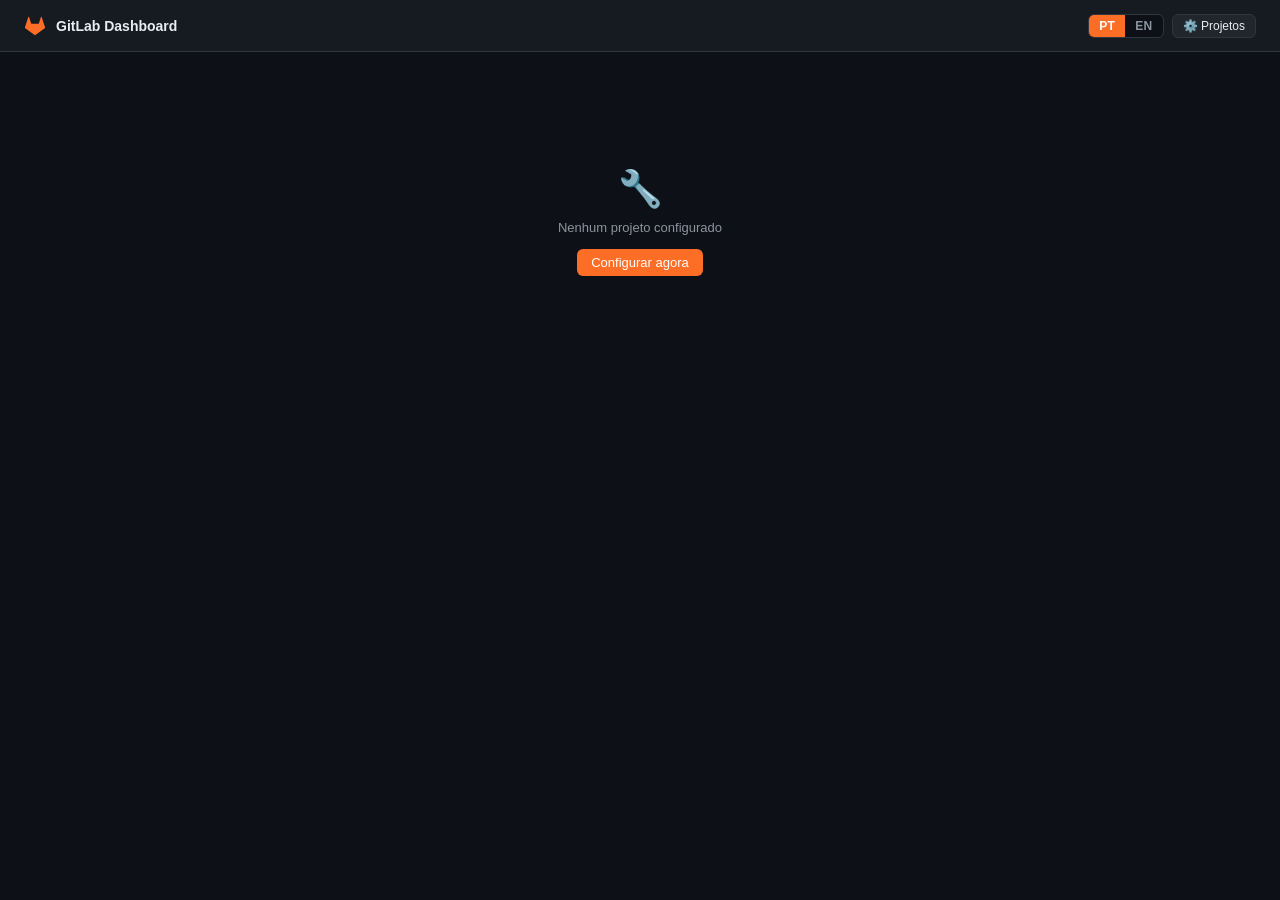
==== index.html @ 8eb3cd1d "alter file name" ====
<!DOCTYPE html>
<html lang="pt">
<head>
<meta charset="UTF-8">
<meta name="viewport" content="width=device-width, initial-scale=1.0">
<title>GitLab Dashboard</title>
<style>
* { box-sizing: border-box; margin: 0; padding: 0; }

body {
  font-family: -apple-system, BlinkMacSystemFont, 'Segoe UI', sans-serif;
  background: #0d1117;
  color: #e6edf3;
  min-height: 100vh;
}

/* ── Header ── */
header {
  background: #161b22;
  border-bottom: 1px solid #30363d;
  padding: 0 24px;
  height: 52px;
  display: flex;
  align-items: center;
  gap: 10px;
  position: sticky;
  top: 0;
  z-index: 40;
}
.header-logo { color: #fc6d26; flex-shrink: 0; }
.breadcrumb { display: flex; align-items: center; gap: 6px; font-size: 14px; }
.breadcrumb-home { color: #e6edf3; font-weight: 600; cursor: pointer; }
.breadcrumb-home:hover { color: #fc6d26; }
.breadcrumb-sep { color: #484f58; }
.breadcrumb-project { color: #8b949e; font-weight: 500; }
.header-actions { margin-left: auto; display: flex; gap: 8px; align-items: center; }

/* Language switcher */
.lang-switcher {
  display: flex;
  background: #0d1117;
  border: 1px solid #30363d;
  border-radius: 6px;
  overflow: hidden;
}
.lang-btn {
  background: none; border: none; color: #8b949e;
  font-size: 12px; font-weight: 600; padding: 4px 10px;
  cursor: pointer; letter-spacing: .03em;
}
.lang-btn:hover { color: #e6edf3; background: #21262d; }
.lang-btn.active { background: #fc6d26; color: #fff; }

/* ── Buttons ── */
.btn {
  padding: 6px 14px; border-radius: 6px; font-size: 13px;
  cursor: pointer; border: none; font-weight: 500;
  display: inline-flex; align-items: center; gap: 5px;
}
.btn-primary { background: #fc6d26; color: #fff; }
.btn-primary:hover { background: #e8621f; }
.btn-ghost { background: #21262d; border: 1px solid #30363d; color: #e6edf3; }
.btn-ghost:hover { background: #30363d; }
.btn-sm { padding: 4px 10px; font-size: 12px; }
.btn:disabled { opacity: .45; cursor: not-allowed; }

/* ── Modal ── */
.modal-overlay {
  display: none; position: fixed; inset: 0;
  background: rgba(0,0,0,.65); z-index: 100;
  align-items: flex-start; justify-content: center;
  padding-top: 60px; overflow-y: auto;
}
.modal-overlay.open { display: flex; }
.modal {
  background: #161b22; border: 1px solid #30363d;
  border-radius: 10px; padding: 24px;
  width: 580px; max-width: 96vw; margin-bottom: 40px;
}
.modal-header { display: flex; align-items: center; justify-content: space-between; margin-bottom: 20px; }
.modal-header h2 { font-size: 16px; }
.modal-close { background: none; border: none; color: #8b949e; cursor: pointer; font-size: 18px; padding: 2px 6px; }
.modal-close:hover { color: #e6edf3; }

.field { margin-bottom: 14px; }
label { display: block; font-size: 12px; color: #8b949e; margin-bottom: 4px; }
input[type=text], input[type=password], input[type=url] {
  width: 100%; background: #0d1117; border: 1px solid #30363d;
  color: #e6edf3; padding: 7px 10px; border-radius: 6px; font-size: 13px;
}
input:focus { outline: none; border-color: #fc6d26; }

.section-divider {
  font-size: 11px; text-transform: uppercase; letter-spacing: .06em;
  color: #8b949e; margin: 18px 0 10px;
  padding-bottom: 6px; border-bottom: 1px solid #30363d;
  display: flex; align-items: center; justify-content: space-between;
}

.config-project-list { display: flex; flex-direction: column; gap: 8px; }
.config-project-item {
  background: #0d1117; border: 1px solid #30363d; border-radius: 8px; padding: 12px;
}
.config-project-row { display: grid; grid-template-columns: 1fr 120px 1fr auto; gap: 8px; align-items: end; }
.config-project-remove {
  background: none; border: 1px solid #30363d; color: #8b949e;
  border-radius: 6px; cursor: pointer; padding: 6px 9px; font-size: 14px;
  height: 32px; align-self: end;
}
.config-project-remove:hover { border-color: #f85149; color: #f85149; }

.modal-footer { display: flex; justify-content: flex-end; gap: 8px; margin-top: 20px; padding-top: 16px; border-top: 1px solid #30363d; }

/* ── Screens ── */
.screen { display: none; }
.screen.active { display: block; }

.main { padding: 28px; max-width: 1100px; margin: 0 auto; }

/* ── Home ── */
.home-header { display: flex; align-items: center; justify-content: space-between; margin-bottom: 20px; }
.home-title { font-size: 20px; font-weight: 600; }
.home-subtitle { font-size: 13px; color: #8b949e; margin-top: 2px; }

.projects-list { display: flex; flex-direction: column; gap: 10px; }

.project-list-card {
  background: #161b22; border: 1px solid #30363d; border-radius: 10px;
  padding: 18px 22px; display: flex; align-items: center; gap: 16px;
  cursor: pointer; transition: border-color .15s, background .15s;
}
.project-list-card:hover { border-color: #fc6d26; background: #1c2128; }

.project-avatar {
  width: 40px; height: 40px; border-radius: 8px;
  background: linear-gradient(135deg, #fc6d26, #e8421f);
  display: flex; align-items: center; justify-content: center;
  font-size: 16px; font-weight: 700; color: #fff; flex-shrink: 0;
}
.project-list-info { flex: 1; min-width: 0; }
.project-list-name { font-size: 15px; font-weight: 600; }
.project-list-id { font-size: 11px; color: #8b949e; margin-top: 1px; }

.project-list-meta { display: flex; align-items: center; gap: 10px; flex-shrink: 0; }
.project-last-pipeline { display: flex; flex-direction: column; align-items: flex-end; gap: 3px; }
.pipeline-label { font-size: 11px; color: #8b949e; }
.chevron { color: #484f58; font-size: 18px; flex-shrink: 0; }

/* ── Badges ── */
.badge { font-size: 11px; padding: 2px 9px; border-radius: 20px; font-weight: 600; }
.badge-success  { background: #1f3a1f; color: #3fb950; }
.badge-failed   { background: #3a1f1f; color: #f85149; }
.badge-running  { background: #1f2d3a; color: #58a6ff; }
.badge-pending  { background: #2d2a1f; color: #d29922; }
.badge-canceled { background: #21262d; color: #8b949e; }
.badge-skipped  { background: #21262d; color: #8b949e; }

.project-header-status { font-size: 11px; padding: 3px 10px; border-radius: 20px; font-weight: 600; }
.status-ok      { background: #1f3a1f; color: #3fb950; }
.status-fail    { background: #3a1f1f; color: #f85149; }
.status-running { background: #1f2d3a; color: #58a6ff; }
.status-unknown { background: #21262d; color: #8b949e; }

/* ── Project screen ── */
.project-screen-header {
  background: #161b22; border-bottom: 1px solid #30363d;
  padding: 16px 28px; display: flex; align-items: center; gap: 14px;
}
.project-screen-avatar {
  width: 44px; height: 44px; border-radius: 8px;
  background: linear-gradient(135deg, #fc6d26, #e8421f);
  display: flex; align-items: center; justify-content: center;
  font-size: 18px; font-weight: 700; color: #fff; flex-shrink: 0;
}
.project-screen-name { font-size: 17px; font-weight: 600; }
.project-screen-id   { font-size: 12px; color: #8b949e; margin-top: 2px; }
.project-screen-actions { margin-left: auto; display: flex; gap: 8px; }

.tabs-bar {
  display: flex; border-bottom: 1px solid #30363d;
  padding: 0 28px; background: #161b22;
}
.tab {
  padding: 11px 16px; font-size: 13px; cursor: pointer;
  color: #8b949e; border-bottom: 2px solid transparent;
  margin-bottom: -1px; font-weight: 500;
}
.tab:hover { color: #e6edf3; }
.tab.active { color: #e6edf3; border-bottom-color: #fc6d26; }

.tab-pane { display: none; padding: 20px 28px; }
.tab-pane.active { display: block; }

/* ── Commits ── */
.commit-item {
  background: #161b22; border: 1px solid #30363d; border-radius: 8px;
  padding: 12px 16px; margin-bottom: 8px;
}
.commit-top { display: flex; align-items: center; gap: 10px; margin-bottom: 4px; }
.commit-sha { font-family: monospace; font-size: 11px; color: #58a6ff; background: #1f2d3a; padding: 2px 7px; border-radius: 4px; }
.commit-msg { font-size: 13px; font-weight: 500; margin-bottom: 3px; white-space: nowrap; overflow: hidden; text-overflow: ellipsis; }
.commit-meta { font-size: 11px; color: #8b949e; }

/* ── Pipelines ── */
.pipeline-item {
  background: #161b22; border: 1px solid #30363d; border-radius: 8px;
  padding: 13px 16px; margin-bottom: 8px; cursor: pointer; transition: border-color .15s;
}
.pipeline-item:hover { border-color: #fc6d26; }
.pipeline-row { display: flex; align-items: center; gap: 10px; }
.pipeline-id { font-size: 12px; color: #8b949e; font-family: monospace; min-width: 58px; }
.pipeline-ref { font-size: 11px; background: #1f2d3a; color: #58a6ff; padding: 2px 8px; border-radius: 20px; }
.pipeline-sha { font-size: 11px; font-family: monospace; color: #8b949e; }
.pipeline-times { margin-left: auto; display: flex; flex-direction: column; align-items: flex-end; gap: 2px; }
.pipeline-time-row { font-size: 11px; color: #8b949e; }
.pipeline-time-updated { color: #58a6ff; }

/* ── Pipeline detail panel ── */
.overlay-bg {
  display: none; position: fixed; inset: 0;
  background: rgba(0,0,0,.35); z-index: 49;
}
.overlay-bg.open { display: block; }

.detail-panel {
  display: none; position: fixed; top: 0; right: 0;
  width: 720px; max-width: 96vw; height: 100vh;
  background: #161b22; border-left: 1px solid #30363d;
  z-index: 50; flex-direction: column; overflow: hidden;
}
.detail-panel.open { display: flex; }

.detail-header {
  background: #21262d; padding: 14px 20px;
  border-bottom: 1px solid #30363d;
  display: flex; align-items: center; gap: 10px; flex-shrink: 0;
}
.detail-title { font-size: 14px; font-weight: 600; }
.detail-close { background: none; border: none; color: #8b949e; cursor: pointer; font-size: 18px; padding: 2px 6px; }
.detail-close:hover { color: #e6edf3; }
.detail-body { flex: 1; overflow-y: auto; padding: 20px; }

/* ── Jobs ── */
.pipeline-info-grid { display: grid; grid-template-columns: 1fr 1fr; gap: 10px; margin-bottom: 20px; }
.info-box { background: #0d1117; border: 1px solid #21262d; border-radius: 6px; padding: 10px 14px; }
.info-box .info-label { font-size: 11px; color: #8b949e; margin-bottom: 2px; }
.info-box .info-value { font-size: 13px; font-weight: 500; }

.stage-header {
  font-size: 11px; color: #8b949e; text-transform: uppercase;
  letter-spacing: .06em; padding: 6px 0;
  border-bottom: 1px solid #21262d; margin-bottom: 4px;
  display: flex; align-items: center; gap: 8px;
}
.stage-count { font-size: 10px; background: #21262d; padding: 1px 7px; border-radius: 20px; text-transform: none; letter-spacing: 0; }

.job-item { background: #0d1117; border: 1px solid #21262d; border-radius: 6px; overflow: hidden; margin-bottom: 5px; }
.job-item.job-retried { opacity: .72; }
.job-header { display: flex; align-items: center; gap: 8px; padding: 9px 12px; }
.job-header:hover { background: #0f1419; }

.job-info { display: flex; flex-direction: column; flex: 1; min-width: 0; }
.job-name  { font-size: 13px; font-weight: 500; white-space: nowrap; overflow: hidden; text-overflow: ellipsis; }
.job-id-tag { font-size: 11px; color: #8b949e; font-family: monospace; margin-top: 1px; }
.retried-tag { background: #2d2a1f; color: #d29922; padding: 1px 5px; border-radius: 3px; font-style: italic; font-family: sans-serif; }
.job-duration { font-size: 11px; color: #8b949e; min-width: 48px; text-align: right; }
.job-time     { font-size: 11px; color: #8b949e; min-width: 72px; text-align: right; }

.job-expand-btn, .job-retry-btn {
  background: none; border: 1px solid #30363d; color: #8b949e;
  font-size: 11px; padding: 3px 8px; border-radius: 4px; cursor: pointer; white-space: nowrap;
}
.job-expand-btn:hover { border-color: #58a6ff; color: #58a6ff; }
.job-retry-btn:hover  { border-color: #3fb950; color: #3fb950; }
.job-retry-btn:disabled { opacity: .4; cursor: not-allowed; }
.job-retry-btn.retrying { border-color: #fc6d26; color: #fc6d26; }

.job-log {
  display: none; background: #0a0e13; border-top: 1px solid #21262d;
  padding: 12px 14px; font-family: 'SFMono-Regular', Consolas, monospace;
  font-size: 11.5px; line-height: 1.65; color: #e6edf3;
  white-space: pre-wrap; word-break: break-all; max-height: 420px; overflow-y: auto;
}
.job-log.open { display: block; }
.log-loading  { color: #8b949e; font-style: italic; }

/* ANSI */
.ansi-red { color: #f85149; } .ansi-green { color: #3fb950; }
.ansi-yellow { color: #d29922; } .ansi-blue { color: #58a6ff; }
.ansi-magenta { color: #bc8cff; } .ansi-cyan { color: #39c5cf; }
.ansi-bold { font-weight: 700; } .ansi-dim { color: #8b949e; }

/* ── Utilities ── */
.empty-state { text-align: center; padding: 48px 20px; color: #8b949e; font-size: 13px; }
.empty-state .icon { font-size: 36px; margin-bottom: 10px; }

.load-more-btn {
  width: 100%; padding: 9px; margin-top: 8px;
  background: #21262d; border: 1px dashed #30363d;
  color: #8b949e; border-radius: 6px; cursor: pointer; font-size: 12px;
}
.load-more-btn:hover { border-color: #fc6d26; color: #fc6d26; }

.section-label { font-size: 11px; text-transform: uppercase; letter-spacing: .05em; color: #8b949e; margin-bottom: 10px; }

.spinner {
  display: inline-block; width: 14px; height: 14px;
  border: 2px solid #30363d; border-top-color: #fc6d26;
  border-radius: 50%; animation: spin .7s linear infinite;
  vertical-align: middle; margin-right: 5px;
}
@keyframes spin { to { transform: rotate(360deg); } }

::-webkit-scrollbar { width: 5px; height: 5px; }
::-webkit-scrollbar-track { background: transparent; }
::-webkit-scrollbar-thumb { background: #30363d; border-radius: 3px; }
</style>
</head>
<body>

<!-- ═══════════════ HEADER ═══════════════ -->
<header>
  <svg class="header-logo" width="22" height="22" viewBox="0 0 24 24" fill="currentColor">
    <path d="M22.65 14.39L12 22.13 1.35 14.39a.84.84 0 0 1-.3-.94l1.22-3.78 2.44-7.51A.42.42 0 0 1 4.82 2a.43.43 0 0 1 .58 0 .42.42 0 0 1 .11.18l2.44 7.49h8.1l2.44-7.51A.42.42 0 0 1 18.6 2a.43.43 0 0 1 .58 0 .42.42 0 0 1 .11.18l2.44 7.51L23 13.45a.84.84 0 0 1-.35.94z"/>
  </svg>
  <div class="breadcrumb">
    <span class="breadcrumb-home" onclick="goHome()" data-i18n="app_title">GitLab Dashboard</span>
    <span class="breadcrumb-sep" id="breadSep" style="display:none">/</span>
    <span class="breadcrumb-project" id="breadProject"></span>
  </div>
  <div class="header-actions">
    <div class="lang-switcher" id="langSwitcher"></div>
    <button class="btn btn-ghost btn-sm" onclick="openConfig()" data-i18n="btn_projects">⚙️ Projetos</button>
  </div>
</header>

<!-- ═══════════════ CONFIG MODAL ═══════════════ -->
<div class="modal-overlay" id="configModal">
  <div class="modal">
    <div class="modal-header">
      <h2 data-i18n="cfg_title">Configuração</h2>
      <button class="modal-close" onclick="closeConfig()">✕</button>
    </div>

    <div class="field">
      <label data-i18n="cfg_base_url">GitLab Base URL</label>
      <input type="url" id="cfgUrl" placeholder="https://gitlab.com">
    </div>

    <div class="section-divider">
      <span data-i18n="cfg_projects_section">Projetos</span>
      <button class="btn btn-primary btn-sm" onclick="addProjectRow()" data-i18n="cfg_add_project">+ Adicionar projeto</button>
    </div>

    <div class="config-project-list" id="cfgProjectList"></div>

    <div class="modal-footer">
      <button class="btn btn-ghost" onclick="closeConfig()" data-i18n="cfg_cancel">Cancelar</button>
      <button class="btn btn-primary" onclick="saveConfig()" data-i18n="cfg_save">Salvar</button>
    </div>
  </div>
</div>

<!-- ═══════════════ HOME SCREEN ═══════════════ -->
<div class="screen active" id="screenHome">
  <div class="main">
    <div id="homeEmpty" class="empty-state" style="margin-top:40px">
      <div class="icon">🔧</div>
      <div data-i18n="home_no_projects">Nenhum projeto configurado</div>
      <button class="btn btn-primary" style="margin-top:14px" onclick="openConfig()" data-i18n="home_configure_now">Configurar agora</button>
    </div>
    <div id="homeContent" style="display:none">
      <div class="home-header">
        <div>
          <div class="home-title" data-i18n="home_title">Projetos</div>
          <div class="home-subtitle" id="homeSubtitle"></div>
        </div>
        <button class="btn btn-ghost btn-sm" onclick="refreshHome()" data-i18n="home_refresh_all">↺ Atualizar todos</button>
      </div>
      <div class="projects-list" id="projectsList"></div>
    </div>
  </div>
</div>

<!-- ═══════════════ PROJECT SCREEN ═══════════════ -->
<div class="screen" id="screenProject">
  <div class="project-screen-header">
    <div class="project-screen-avatar" id="projAvatar"></div>
    <div>
      <div class="project-screen-name" id="projName"></div>
      <div class="project-screen-id" id="projMeta"></div>
    </div>
    <div class="project-screen-actions">
      <span class="project-header-status status-unknown" id="projStatusBadge">—</span>
      <button class="btn btn-ghost btn-sm" onclick="refreshProject()" data-i18n="btn_refresh">↺ Refresh</button>
      <button class="btn btn-ghost btn-sm" onclick="goHome()" data-i18n="btn_back">← Voltar</button>
    </div>
  </div>
  <div class="tabs-bar">
    <div class="tab active" onclick="switchProjTab('commits', this)" data-i18n="tab_commits">Commits</div>
    <div class="tab" onclick="switchProjTab('pipelines', this)" data-i18n="tab_pipelines">Pipelines</div>
  </div>
  <div class="tab-pane active" id="pane_commits"></div>
  <div class="tab-pane" id="pane_pipelines"></div>
</div>

<!-- ═══════════════ DETAIL PANEL ═══════════════ -->
<div class="overlay-bg" id="overlayBg" onclick="closeDetail()"></div>
<div class="detail-panel" id="detailPanel">
  <div class="detail-header">
    <span>🔀</span>
    <span class="detail-title" id="detailTitle">Pipeline</span>
    <span id="detailBadge"></span>
    <button class="btn btn-ghost btn-sm" id="detailRefreshBtn" onclick="refreshDetail()" style="margin-left:auto;margin-right:6px" data-i18n="detail_refresh">↺ Refresh</button>
    <button class="detail-close" onclick="closeDetail()">✕</button>
  </div>
  <div class="detail-body" id="detailBody"></div>
</div>

<!-- ═══════════════ SCRIPT ═══════════════ -->
<script>
// ── i18n ─────────────────────────────────────────────────────────────────────
let i18nStrings  = {};
let availableLangs = [];
let currentLang  = localStorage.getItem('gl_lang') || 'pt';

// Fallback strings (embedded, work with file://)
const FALLBACK = {
  pt: {
    app_title:'GitLab Dashboard', btn_projects:'⚙️ Projetos',
    cfg_title:'Configuração', cfg_base_url:'GitLab Base URL',
    cfg_projects_section:'Projetos', cfg_add_project:'+ Adicionar projeto',
    cfg_project_name:'Nome do projeto', cfg_project_id:'Project ID',
    cfg_project_token:'Private Token', cfg_cancel:'Cancelar', cfg_save:'Salvar',
    cfg_remove_title:'Remover',
    home_no_projects:'Nenhum projeto configurado', home_configure_now:'Configurar agora',
    home_title:'Projetos', home_subtitle:'projeto(s)', home_refresh_all:'↺ Atualizar todos',
    home_last_pipeline:'Último pipeline',
    tab_commits:'Commits', tab_pipelines:'Pipelines',
    btn_refresh:'↺ Refresh', btn_back:'← Voltar', proj_id_label:'ID',
    pipeline_ref:'Branch / Ref', pipeline_duration:'Duração total',
    pipeline_started:'Iniciado', pipeline_finished:'Finalizado',
    pipeline_jobs_count:'job(s) · por stage', pipeline_stage_jobs:'job(s)',
    time_created:'🕐 Criado', time_updated:'🔄 Atualizado',
    job_log_btn:'📄 Log', job_run_again:'▶ Run again', job_running:'⏳ Running...',
    job_starting:'⏳ Iniciando...', job_no_retry:'Status não permite retry',
    job_retry_title:'Executar novamente',
    log_placeholder:'Clique em "Log" para carregar...', log_loading:'Carregando log...',
    log_reloading:'Recarregando log final...', log_restarted:'Job reiniciado, aguardando log...',
    loading:'Carregando...', updating:'⏳ Atualizando...',
    no_commits:'Nenhum commit encontrado', no_pipelines:'Nenhum pipeline encontrado',
    btn_update:'↺ Atualizar', btn_retry_load:'↺ Tentar novamente',
    error_prefix:'Erro', error_retry_job:'Erro ao reiniciar job',
    detail_loading:'Carregando detalhes...', detail_refresh:'↺ Refresh',
  },
  en: {
    app_title:'GitLab Dashboard', btn_projects:'⚙️ Projects',
    cfg_title:'Settings', cfg_base_url:'GitLab Base URL',
    cfg_projects_section:'Projects', cfg_add_project:'+ Add project',
    cfg_project_name:'Project name', cfg_project_id:'Project ID',
    cfg_project_token:'Private Token', cfg_cancel:'Cancel', cfg_save:'Save',
    cfg_remove_title:'Remove',
    home_no_projects:'No projects configured', home_configure_now:'Configure now',
    home_title:'Projects', home_subtitle:'project(s)', home_refresh_all:'↺ Refresh all',
    home_last_pipeline:'Last pipeline',
    tab_commits:'Commits', tab_pipelines:'Pipelines',
    btn_refresh:'↺ Refresh', btn_back:'← Back', proj_id_label:'ID',
    pipeline_ref:'Branch / Ref', pipeline_duration:'Total duration',
    pipeline_started:'Started', pipeline_finished:'Finished',
    pipeline_jobs_count:'job(s) · by stage', pipeline_stage_jobs:'job(s)',
    time_created:'🕐 Created', time_updated:'🔄 Updated',
    job_log_btn:'📄 Log', job_run_again:'▶ Run again', job_running:'⏳ Running...',
    job_starting:'⏳ Starting...', job_no_retry:'Status does not allow retry',
    job_retry_title:'Run again',
    log_placeholder:'Click "Log" to load...', log_loading:'Loading log...',
    log_reloading:'Reloading final log...', log_restarted:'Job restarted, waiting for log...',
    loading:'Loading...', updating:'⏳ Updating...',
    no_commits:'No commits found', no_pipelines:'No pipelines found',
    btn_update:'↺ Refresh', btn_retry_load:'↺ Try again',
    error_prefix:'Error', error_retry_job:'Failed to restart job',
    detail_loading:'Loading details...', detail_refresh:'↺ Refresh',
  }
};

function t(key) {
  return i18nStrings[key] ?? FALLBACK[currentLang]?.[key] ?? key;
}

async function loadLanguage(code) {
  try {
    const res = await fetch(`i18n/${code}.json`);
    if (!res.ok) throw new Error('not found');
    i18nStrings = await res.json();
  } catch {
    // Fallback to embedded strings (works with file://)
    i18nStrings = FALLBACK[code] || FALLBACK['pt'];
  }
  currentLang = code;
  localStorage.setItem('gl_lang', code);
  document.documentElement.lang = code;
}

async function loadAvailableLangs() {
  try {
    const res = await fetch('i18n/languages.json');
    if (!res.ok) throw new Error();
    availableLangs = await res.json();
  } catch {
    availableLangs = [
      { code: 'pt', label: 'PT', name: 'Português' },
      { code: 'en', label: 'EN', name: 'English' },
    ];
  }
}

function renderLangSwitcher() {
  const el = document.getElementById('langSwitcher');
  el.innerHTML = availableLangs.map(l => `
    <button class="lang-btn ${l.code === currentLang ? 'active' : ''}"
      onclick="switchLang('${l.code}')" title="${escHtml(l.name)}">${escHtml(l.label)}</button>
  `).join('');
}

async function switchLang(code) {
  await loadLanguage(code);
  applyTranslations();
  renderLangSwitcher();
  // Re-render current screen content
  if (document.getElementById('screenHome').classList.contains('active')) {
    initHome();
  } else if (currentProjIdx !== null) {
    openProject(currentProjIdx);
  }
}

// Apply translations to static [data-i18n] elements
function applyTranslations() {
  document.querySelectorAll('[data-i18n]').forEach(el => {
    const key = el.getAttribute('data-i18n');
    el.textContent = t(key);
  });
  // Also update placeholders for inputs
  document.querySelectorAll('[data-i18n-ph]').forEach(el => {
    el.placeholder = t(el.getAttribute('data-i18n-ph'));
  });
}

// ── State ─────────────────────────────────────────────────────────────────────
let config        = { url: 'https://gitlab.com', projects: [] };
let currentProjIdx = null;
let currentDetail  = null;
let jobPollers     = {};

// ── Config ────────────────────────────────────────────────────────────────────
function loadConfig() {
  try { const s = localStorage.getItem('gl_cfg_v2'); if (s) config = JSON.parse(s); } catch {}
}

function openConfig() {
  loadConfig();
  document.getElementById('cfgUrl').value = config.url || 'https://gitlab.com';
  const list = document.getElementById('cfgProjectList');
  list.innerHTML = '';
  (config.projects || []).forEach(p => addProjectRow(p));
  // Apply translations to modal labels
  applyTranslations();
  document.getElementById('configModal').classList.add('open');
}

function closeConfig() {
  document.getElementById('configModal').classList.remove('open');
}

let rowIdx = 0;
function addProjectRow(p = {}) {
  const id = rowIdx++;
  const row = document.createElement('div');
  row.className = 'config-project-item';
  row.id = `cfgRow_${id}`;
  row.innerHTML = `
    <div class="config-project-row">
      <div>
        <label>${t('cfg_project_name')}</label>
        <input type="text" placeholder="my-project" value="${escHtml(p.name || '')}">
      </div>
      <div>
        <label>${t('cfg_project_id')}</label>
        <input type="text" placeholder="123456" value="${escHtml(p.id || '')}">
      </div>
      <div>
        <label>${t('cfg_project_token')}</label>
        <input type="password" placeholder="glpat-xxxx" value="${escHtml(p.token || '')}">
      </div>
      <button class="config-project-remove" onclick="removeProjectRow('cfgRow_${id}')" title="${t('cfg_remove_title')}">✕</button>
    </div>
  `;
  document.getElementById('cfgProjectList').appendChild(row);
}

function removeProjectRow(id) {
  const el = document.getElementById(id); if (el) el.remove();
}

function saveConfig() {
  const url  = document.getElementById('cfgUrl').value.replace(/\/$/, '').trim();
  const rows = document.querySelectorAll('.config-project-item');
  const projects = [];
  rows.forEach(row => {
    const inputs = row.querySelectorAll('input');
    const name = inputs[0].value.trim(), pid = inputs[1].value.trim(), token = inputs[2].value.trim();
    if (name && pid && token) projects.push({ name, id: pid, token });
  });
  config = { url, projects };
  localStorage.setItem('gl_cfg_v2', JSON.stringify(config));
  closeConfig();
  initHome();
}

// ── Navigation ────────────────────────────────────────────────────────────────
function showScreen(id) {
  document.querySelectorAll('.screen').forEach(s => s.classList.remove('active'));
  document.getElementById(id).classList.add('active');
}

function goHome() {
  stopAllPollers(); currentProjIdx = null; currentDetail = null;
  document.getElementById('breadSep').style.display   = 'none';
  document.getElementById('breadProject').textContent = '';
  showScreen('screenHome');
  closeDetail();
}

function openProject(idx) {
  currentProjIdx = idx;
  const proj = config.projects[idx];
  document.getElementById('breadSep').style.display   = '';
  document.getElementById('breadProject').textContent = proj.name;
  document.getElementById('projAvatar').textContent   = proj.name[0].toUpperCase();
  document.getElementById('projName').textContent     = proj.name;
  document.getElementById('projMeta').textContent     = `${t('proj_id_label')}: ${proj.id} · ${config.url}`;
  document.getElementById('projStatusBadge').className   = 'project-header-status status-unknown';
  document.getElementById('projStatusBadge').textContent = '—';

  // Reset tabs
  document.querySelectorAll('#screenProject .tab').forEach((tab, i) => {
    tab.classList.toggle('active', i === 0);
  });
  document.querySelectorAll('#screenProject .tab-pane').forEach((pane, i) => {
    pane.classList.toggle('active', i === 0);
  });
  document.getElementById('pane_commits').innerHTML   = `<div class="empty-state"><span class="spinner"></span> ${t('loading')}</div>`;
  document.getElementById('pane_pipelines').innerHTML = `<div class="empty-state"><span class="spinner"></span> ${t('loading')}</div>`;

  showScreen('screenProject');
  loadProjectCommits(idx);
  loadProjectPipelines(idx);
}

function switchProjTab(name, el) {
  document.querySelectorAll('#screenProject .tab-pane').forEach(p => p.classList.remove('active'));
  document.getElementById(`pane_${name}`).classList.add('active');
  document.querySelectorAll('#screenProject .tab').forEach(t => t.classList.remove('active'));
  if (el) el.classList.add('active');
}

function refreshProject() {
  if (currentProjIdx === null) return;
  loadProjectCommits(currentProjIdx);
  loadProjectPipelines(currentProjIdx);
}

// ── Home ──────────────────────────────────────────────────────────────────────
function initHome() {
  loadConfig();
  if (!config.projects || !config.projects.length) {
    document.getElementById('homeEmpty').style.display   = 'block';
    document.getElementById('homeContent').style.display = 'none';
    applyTranslations();
    return;
  }
  document.getElementById('homeEmpty').style.display   = 'none';
  document.getElementById('homeContent').style.display = 'block';
  document.getElementById('homeSubtitle').textContent  = `${config.projects.length} ${t('home_subtitle')} · ${config.url}`;

  document.getElementById('projectsList').innerHTML = config.projects.map((p, i) => `
    <div class="project-list-card" onclick="openProject(${i})">
      <div class="project-avatar">${p.name[0].toUpperCase()}</div>
      <div class="project-list-info">
        <div class="project-list-name">${escHtml(p.name)}</div>
        <div class="project-list-id">${t('proj_id_label')}: ${escHtml(p.id)}</div>
      </div>
      <div class="project-list-meta">
        <div class="project-last-pipeline">
          <span class="pipeline-label">${t('home_last_pipeline')}</span>
          <span id="homeStatus_${i}" class="badge badge-canceled">...</span>
        </div>
        <div id="homeTime_${i}" style="font-size:11px;color:#8b949e;text-align:right"></div>
      </div>
      <div class="chevron">›</div>
    </div>
  `).join('');

  applyTranslations();
  config.projects.forEach((_, i) => loadHomePipelineStatus(i));
}

async function loadHomePipelineStatus(idx) {
  try {
    const pipelines = await glFetch(idx, '/pipelines', { per_page: 1 });
    if (!pipelines.length) return;
    const p  = pipelines[0];
    const el = document.getElementById(`homeStatus_${idx}`);
    const te = document.getElementById(`homeTime_${idx}`);
    if (el) { el.className = badgeCls(p.status); el.textContent = p.status; }
    if (te) {
      const createdStr = relTime(p.created_at);
      const updatedStr = p.updated_at ? relTime(p.updated_at) : null;
      const showUpdated = updatedStr && updatedStr !== createdStr;
      te.innerHTML = `<span>${t('time_created')}: ${createdStr}</span>`
        + (showUpdated ? `<br><span style="color:#58a6ff">${t('time_updated')}: ${updatedStr}</span>` : '');
    }
  } catch {}
}

function refreshHome() {
  config.projects.forEach((_, i) => loadHomePipelineStatus(i));
}

// ── GitLab API ────────────────────────────────────────────────────────────────
async function glFetch(projIdx, path, params = {}) {
  const proj = config.projects[projIdx];
  const base = config.url || 'https://gitlab.com';
  const qs   = new URLSearchParams({ per_page: 10, ...params }).toString();
  const res  = await fetch(`${base}/api/v4/projects/${proj.id}${path}?${qs}`, {
    headers: { 'PRIVATE-TOKEN': proj.token }
  });
  if (!res.ok) throw new Error(`HTTP ${res.status} – ${res.statusText}`);
  return res.json();
}

async function glPost(projIdx, path) {
  const proj = config.projects[projIdx];
  const base = config.url || 'https://gitlab.com';
  const res  = await fetch(`${base}/api/v4/projects/${proj.id}${path}`, {
    method: 'POST', headers: { 'PRIVATE-TOKEN': proj.token }
  });
  if (!res.ok) throw new Error(`HTTP ${res.status} – ${res.statusText}`);
  return res.json();
}

async function glFetchRaw(projIdx, path) {
  const proj = config.projects[projIdx];
  const base = config.url || 'https://gitlab.com';
  const res  = await fetch(`${base}/api/v4/projects/${proj.id}${path}`, {
    headers: { 'PRIVATE-TOKEN': proj.token }
  });
  if (!res.ok) throw new Error(`HTTP ${res.status}`);
  return res.text();
}

// ── Commits ───────────────────────────────────────────────────────────────────
async function loadProjectCommits(idx, btn) {
  const el = document.getElementById('pane_commits');
  if (btn) { btn.disabled = true; btn.textContent = t('updating'); }
  else     { el.innerHTML = `<div class="empty-state"><span class="spinner"></span> ${t('loading')}</div>`; }

  try {
    const commits = await glFetch(idx, '/repository/commits', { per_page: 10 });
    if (!commits.length) { el.innerHTML = `<div class="empty-state">${t('no_commits')}</div>`; return; }

    el.innerHTML = commits.map(c => `
      <div class="commit-item">
        <div class="commit-top"><span class="commit-sha">${c.short_id}</span></div>
        <div class="commit-msg" title="${escHtml(c.title)}">${escHtml(c.title)}</div>
        <div class="commit-meta">${escHtml(c.author_name)} · ${relTime(c.created_at)}</div>
      </div>
    `).join('') + `<button class="load-more-btn" onclick="loadProjectCommits(${idx}, this)">${t('btn_update')}</button>`;

  } catch(e) {
    el.innerHTML = `<div class="empty-state" style="color:#f85149">${t('error_prefix')}: ${escHtml(e.message)}</div>
      <button class="load-more-btn" onclick="loadProjectCommits(${idx}, this)">${t('btn_retry_load')}</button>`;
  } finally {
    if (btn) { btn.disabled = false; btn.textContent = t('btn_update'); }
  }
}

// ── Pipelines ─────────────────────────────────────────────────────────────────
async function loadProjectPipelines(idx, btn) {
  const el       = document.getElementById('pane_pipelines');
  const statusEl = document.getElementById('projStatusBadge');

  if (btn) { btn.disabled = true; btn.textContent = t('updating'); }

  try {
    const pipelines = await glFetch(idx, '/pipelines', { per_page: 10 });
    if (!pipelines.length) { el.innerHTML = `<div class="empty-state">${t('no_pipelines')}</div>`; return; }

    const latest = pipelines[0];
    const sMap = { success:'status-ok', failed:'status-fail', running:'status-running' };
    if (statusEl) {
      statusEl.className   = `project-header-status ${sMap[latest.status] || 'status-unknown'}`;
      statusEl.textContent = latest.status;
    }
    const hEl = document.getElementById(`homeStatus_${idx}`);
    if (hEl) { hEl.className = badgeCls(latest.status); hEl.textContent = latest.status; }

    el.innerHTML = pipelines.map(p => {
      const createdStr  = relTime(p.created_at);
      const updatedStr  = p.updated_at ? relTime(p.updated_at) : null;
      const showUpdated = updatedStr && updatedStr !== createdStr;
      return `
      <div class="pipeline-item" onclick="openPipelineDetail(${idx}, ${p.id})">
        <div class="pipeline-row">
          <span class="pipeline-id">#${p.id}</span>
          <span class="${badgeCls(p.status)}">${p.status}</span>
          <span class="pipeline-ref">${escHtml(p.ref)}</span>
          <span class="pipeline-sha">${escHtml(p.sha ? p.sha.slice(0,8) : '')}</span>
          <div class="pipeline-times">
            <span class="pipeline-time-row">${t('time_created')}: ${createdStr}</span>
            ${showUpdated ? `<span class="pipeline-time-row pipeline-time-updated">${t('time_updated')}: ${updatedStr}</span>` : ''}
          </div>
        </div>
      </div>`;
    }).join('') + `<button class="load-more-btn" onclick="loadProjectPipelines(${idx}, this)">${t('btn_update')}</button>`;

  } catch(e) {
    if (!btn) el.innerHTML = `<div class="empty-state" style="color:#f85149">${t('error_prefix')}: ${escHtml(e.message)}</div>
      <button class="load-more-btn" onclick="loadProjectPipelines(${idx}, this)">${t('btn_retry_load')}</button>`;
  } finally {
    if (btn) { btn.disabled = false; btn.textContent = t('btn_update'); }
  }
}

// ── Pipeline detail ───────────────────────────────────────────────────────────
function refreshDetail() {
  if (!currentDetail) return;
  const btn = document.getElementById('detailRefreshBtn');
  btn.disabled = true; btn.textContent = '⏳ ...';
  openPipelineDetail(currentDetail.projIdx, currentDetail.pipelineId)
    .finally(() => { btn.disabled = false; btn.textContent = t('detail_refresh'); });
}

async function openPipelineDetail(projIdx, pipelineId) {
  currentDetail = { projIdx, pipelineId };
  stopAllPollers();

  document.getElementById('detailTitle').textContent = `Pipeline #${pipelineId}`;
  document.getElementById('detailBadge').innerHTML   = '';
  document.getElementById('detailBody').innerHTML    = `<div class="empty-state"><span class="spinner"></span> ${t('detail_loading')}</div>`;
  document.getElementById('detailPanel').classList.add('open');
  document.getElementById('overlayBg').classList.add('open');

  try {
    const [pipeline, jobs] = await Promise.all([
      glFetch(projIdx, `/pipelines/${pipelineId}`),
      glFetch(projIdx, `/pipelines/${pipelineId}/jobs`, { per_page: 100, include_retried: true }),
    ]);

    document.getElementById('detailBadge').innerHTML =
      `<span class="${badgeCls(pipeline.status)}">${pipeline.status}</span>`;

    const stageOrder = [];
    jobs.forEach(j => { if (!stageOrder.includes(j.stage)) stageOrder.push(j.stage); });

    let html = `
      <div class="pipeline-info-grid">
        <div class="info-box"><div class="info-label">${t('pipeline_ref')}</div><div class="info-value">${escHtml(pipeline.ref)}</div></div>
        <div class="info-box"><div class="info-label">${t('pipeline_duration')}</div><div class="info-value">${pipeline.duration ? formatDuration(pipeline.duration) : '—'}</div></div>
        <div class="info-box"><div class="info-label">${t('pipeline_started')}</div><div class="info-value">${fmtDate(pipeline.created_at)}</div></div>
        <div class="info-box"><div class="info-label">${t('pipeline_finished')}</div><div class="info-value">${pipeline.finished_at ? fmtDate(pipeline.finished_at) : '—'}</div></div>
      </div>
      <div class="section-label">${jobs.length} ${t('pipeline_jobs_count')}</div>
    `;

    stageOrder.forEach(stage => {
      const sJobs = jobs.filter(j => j.stage === stage);
      html += `<div style="margin-bottom:16px">
        <div class="stage-header">${escHtml(stage)}<span class="stage-count">${sJobs.length} ${t('pipeline_stage_jobs')}</span></div>`;

      sJobs.forEach(job => {
        const canRetry  = ['failed','canceled','success','skipped'].includes(job.status);
        const isRetried = job.retried === true;
        html += `
          <div class="job-item${isRetried ? ' job-retried' : ''}" id="job_${job.id}">
            <div class="job-header">
              <span class="${badgeCls(job.status)}" id="badge_${job.id}">${job.status}</span>
              <div class="job-info">
                <span class="job-name">${escHtml(job.name)}</span>
                <span class="job-id-tag">#${job.id}${isRetried ? ` <span class="retried-tag">retried</span>` : ''}</span>
              </div>
              <span class="job-duration">${job.duration ? formatDuration(job.duration) : '—'}</span>
              <span class="job-time">${relTime(job.created_at)}</span>
              <button class="job-expand-btn" onclick="toggleLog(${projIdx}, ${job.id})">${t('job_log_btn')}</button>
              <button class="job-retry-btn" id="retry_${job.id}"
                onclick="retryJob(event, ${projIdx}, ${job.id})"
                ${canRetry ? '' : 'disabled'}
                title="${canRetry ? t('job_retry_title') : t('job_no_retry')}"
              >${t('job_run_again')}</button>
            </div>
            <pre class="job-log" id="log_${job.id}"><span class="log-loading">${t('log_placeholder')}</span></pre>
          </div>`;
      });
      html += `</div>`;
    });

    document.getElementById('detailBody').innerHTML = html;
  } catch(e) {
    document.getElementById('detailBody').innerHTML =
      `<div class="empty-state" style="color:#f85149">${t('error_prefix')}: ${escHtml(e.message)}</div>`;
  }
}

function closeDetail() {
  stopAllPollers(); currentDetail = null;
  document.getElementById('detailPanel').classList.remove('open');
  document.getElementById('overlayBg').classList.remove('open');
}

// ── Log ───────────────────────────────────────────────────────────────────────
let loadedLogs = new Set();

async function toggleLog(projIdx, jobId) {
  const logEl  = document.getElementById(`log_${jobId}`);
  const isOpen = logEl.classList.contains('open');
  if (isOpen) { logEl.classList.remove('open'); return; }
  logEl.classList.add('open');
  if (!loadedLogs.has(jobId)) {
    logEl.innerHTML = `<span class="log-loading"><span class="spinner"></span> ${t('log_loading')}</span>`;
    try {
      const raw = await glFetchRaw(projIdx, `/jobs/${jobId}/trace`);
      logEl.innerHTML = ansiToHtml(raw);
      loadedLogs.add(jobId);
    } catch(e) {
      logEl.innerHTML = `<span style="color:#f85149">${t('error_prefix')}: ${escHtml(e.message)}</span>`;
    }
  }
}

// ── Retry & polling ───────────────────────────────────────────────────────────
function stopAllPollers() {
  Object.values(jobPollers).forEach(clearInterval); jobPollers = {};
}
function stopJobPoller(jobId) {
  if (jobPollers[jobId]) { clearInterval(jobPollers[jobId]); delete jobPollers[jobId]; }
}

function startJobPoller(projIdx, jobId) {
  stopJobPoller(jobId);
  const ACTIVE = ['running','pending','created','waiting_for_resource','preparing'];
  jobPollers[jobId] = setInterval(async () => {
    try {
      const job     = await glFetch(projIdx, `/jobs/${jobId}`);
      const badgeEl = document.getElementById(`badge_${jobId}`);
      const btn     = document.getElementById(`retry_${jobId}`);
      if (!badgeEl) { stopJobPoller(jobId); return; }
      badgeEl.className = badgeCls(job.status); badgeEl.textContent = job.status;
      if (!ACTIVE.includes(job.status)) {
        stopJobPoller(jobId);
        if (btn) { btn.disabled = false; btn.textContent = t('job_run_again'); btn.style.cssText = ''; }
        const logEl = document.getElementById(`log_${jobId}`);
        if (logEl && logEl.classList.contains('open')) {
          loadedLogs.delete(jobId);
          logEl.innerHTML = `<span class="log-loading"><span class="spinner"></span> ${t('log_reloading')}</span>`;
          try {
            const raw = await glFetchRaw(projIdx, `/jobs/${jobId}/trace`);
            logEl.innerHTML = ansiToHtml(raw); loadedLogs.add(jobId);
          } catch {}
        }
        loadProjectPipelines(projIdx);
      }
    } catch {}
  }, 4000);
}

async function retryJob(event, projIdx, jobId) {
  event.stopPropagation();
  const btn     = document.getElementById(`retry_${jobId}`);
  const badgeEl = document.getElementById(`badge_${jobId}`);
  btn.disabled = true; btn.classList.add('retrying'); btn.textContent = t('job_starting');

  try {
    const newJob = await glPost(projIdx, `/jobs/${jobId}/retry`);
    badgeEl.className = badgeCls(newJob.status); badgeEl.textContent = newJob.status;
    btn.classList.remove('retrying'); btn.textContent = t('job_running');
    loadedLogs.delete(jobId);
    const logEl = document.getElementById(`log_${jobId}`);
    if (logEl && logEl.classList.contains('open'))
      logEl.innerHTML = `<span class="log-loading"><span class="spinner"></span> ${t('log_restarted')}</span>`;
    startJobPoller(projIdx, jobId);
    loadProjectPipelines(projIdx);
  } catch(e) {
    btn.disabled = false; btn.classList.remove('retrying');
    btn.textContent = '✗ ' + t('error_prefix');
    btn.style.borderColor = '#f85149'; btn.style.color = '#f85149';
    alert(`${t('error_retry_job')}: ${e.message}`);
    setTimeout(() => { btn.textContent = t('job_run_again'); btn.style.cssText = ''; }, 3000);
  }
}

// ── Helpers ───────────────────────────────────────────────────────────────────
function escHtml(str) {
  if (!str) return '';
  return String(str).replace(/&/g,'&amp;').replace(/</g,'&lt;').replace(/>/g,'&gt;').replace(/"/g,'&quot;');
}
function badgeCls(status) {
  return ({ success:'badge badge-success', failed:'badge badge-failed', running:'badge badge-running',
    pending:'badge badge-pending', canceled:'badge badge-canceled', skipped:'badge badge-skipped' })[status]
    || 'badge badge-canceled';
}
function relTime(iso) {
  if (!iso) return '—';
  const diff = Date.now() - new Date(iso), m = Math.floor(diff / 60000);
  if (m < 1) return currentLang === 'en' ? 'just now' : 'agora';
  if (m < 60) return currentLang === 'en' ? `${m}m ago` : `${m}m atrás`;
  const h = Math.floor(m / 60);
  if (h < 24) return currentLang === 'en' ? `${h}h ago` : `${h}h atrás`;
  return currentLang === 'en' ? `${Math.floor(h/24)}d ago` : `${Math.floor(h/24)}d atrás`;
}
function fmtDate(iso) {
  if (!iso) return '—';
  return new Date(iso).toLocaleString(currentLang === 'en' ? 'en-GB' : 'pt-BR', {
    day:'2-digit', month:'2-digit', year:'numeric', hour:'2-digit', minute:'2-digit'
  });
}
function formatDuration(secs) {
  if (!secs) return '—';
  const m = Math.floor(secs / 60), s = Math.round(secs % 60);
  return m > 0 ? `${m}m ${s}s` : `${s}s`;
}
function ansiToHtml(text) {
  return escHtml(text)
    .replace(/\x1b\[0m/g,'</span>').replace(/\x1b\[1m/g,'<span class="ansi-bold">')
    .replace(/\x1b\[2m/g,'<span class="ansi-dim">').replace(/\x1b\[31m/g,'<span class="ansi-red">')
    .replace(/\x1b\[32m/g,'<span class="ansi-green">').replace(/\x1b\[33m/g,'<span class="ansi-yellow">')
    .replace(/\x1b\[34m/g,'<span class="ansi-blue">').replace(/\x1b\[35m/g,'<span class="ansi-magenta">')
    .replace(/\x1b\[36m/g,'<span class="ansi-cyan">').replace(/\x1b\[0;32m/g,'<span class="ansi-green">')
    .replace(/\x1b\[0;31m/g,'<span class="ansi-red">').replace(/\x1b\[0;33m/g,'<span class="ansi-yellow">')
    .replace(/\x1b\[[0-9;]*m/g,'');
}

// ── Auto-refresh ──────────────────────────────────────────────────────────────
setInterval(() => {
  if (currentProjIdx !== null) loadProjectPipelines(currentProjIdx, null);
  else if (config.projects?.length) refreshHome();
}, 30000);

// ── Boot ──────────────────────────────────────────────────────────────────────
(async () => {
  await loadAvailableLangs();
  await loadLanguage(currentLang);
  renderLangSwitcher();
  applyTranslations();
  loadConfig();
  initHome();
})();
</script>
</body>
</html>
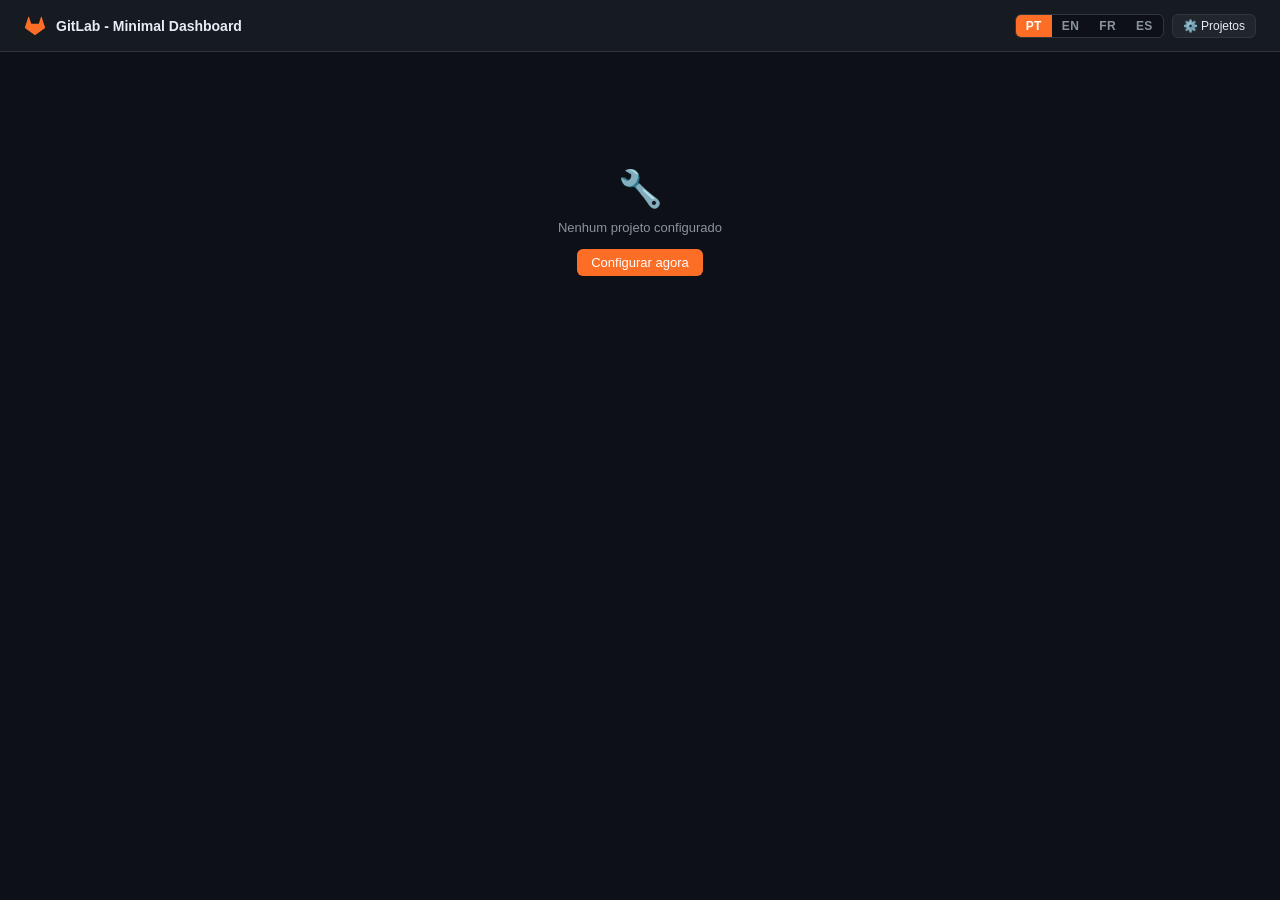
==== commit 80313221: "improve multi-lang AND list commits/pipelines executions." ====
--- a/index.html
+++ b/index.html
@@ -3,7 +3,7 @@
 <head>
 <meta charset="UTF-8">
 <meta name="viewport" content="width=device-width, initial-scale=1.0">
-<title>GitLab Dashboard</title>
+<title>GitLab - Minimal Dashboard</title>
 <style>
 * { box-sizing: border-box; margin: 0; padding: 0; }
 
@@ -301,6 +301,31 @@
 }
 .load-more-btn:hover { border-color: #fc6d26; color: #fc6d26; }
 
+/* ── Token copy ── */
+.token-wrapper { display: flex; gap: 4px; }
+.token-wrapper input { flex: 1; min-width: 0; }
+.token-copy-btn {
+  background: none; border: 1px solid #30363d; color: #8b949e;
+  border-radius: 6px; cursor: pointer; padding: 0 9px; font-size: 14px;
+  height: 32px; flex-shrink: 0; transition: color .15s, border-color .15s;
+}
+.token-copy-btn:hover { border-color: #3fb950; color: #3fb950; }
+
+/* ── List info bar ── */
+.list-info-bar {
+  display: flex; align-items: center; gap: 6px;
+  font-size: 12px; color: #8b949e;
+  margin-bottom: 10px; padding: 7px 12px;
+  background: #0d1117; border: 1px solid #21262d; border-radius: 6px;
+}
+.perpage-input {
+  width: 50px; text-align: center;
+  background: #161b22; border: 1px solid #30363d;
+  color: #e6edf3; border-radius: 4px;
+  font-size: 12px; padding: 2px 4px;
+}
+.perpage-input:focus { outline: none; border-color: #fc6d26; }
+
 .section-label { font-size: 11px; text-transform: uppercase; letter-spacing: .05em; color: #8b949e; margin-bottom: 10px; }
 
 .spinner {
@@ -324,7 +349,7 @@
     <path d="M22.65 14.39L12 22.13 1.35 14.39a.84.84 0 0 1-.3-.94l1.22-3.78 2.44-7.51A.42.42 0 0 1 4.82 2a.43.43 0 0 1 .58 0 .42.42 0 0 1 .11.18l2.44 7.49h8.1l2.44-7.51A.42.42 0 0 1 18.6 2a.43.43 0 0 1 .58 0 .42.42 0 0 1 .11.18l2.44 7.51L23 13.45a.84.84 0 0 1-.35.94z"/>
   </svg>
   <div class="breadcrumb">
-    <span class="breadcrumb-home" onclick="goHome()" data-i18n="app_title">GitLab Dashboard</span>
+    <span class="breadcrumb-home" onclick="goHome()" data-i18n="app_title">GitLab - Minimal Dashboard</span>
     <span class="breadcrumb-sep" id="breadSep" style="display:none">/</span>
     <span class="breadcrumb-project" id="breadProject"></span>
   </div>
@@ -427,7 +452,7 @@
 // Fallback strings (embedded, work with file://)
 const FALLBACK = {
   pt: {
-    app_title:'GitLab Dashboard', btn_projects:'⚙️ Projetos',
+    app_title:'GitLab - Minimal Dashboard', btn_projects:'⚙️ Projetos',
     cfg_title:'Configuração', cfg_base_url:'GitLab Base URL',
     cfg_projects_section:'Projetos', cfg_add_project:'+ Adicionar projeto',
     cfg_project_name:'Nome do projeto', cfg_project_id:'Project ID',
@@ -452,9 +477,69 @@
     btn_update:'↺ Atualizar', btn_retry_load:'↺ Tentar novamente',
     error_prefix:'Erro', error_retry_job:'Erro ao reiniciar job',
     detail_loading:'Carregando detalhes...', detail_refresh:'↺ Refresh',
+    list_info_prefix:'Últimos', list_info_suffix:'registos carregados',
+    cfg_copy_token:'Copiar token',
+  },
+  fr: {
+    app_title:'GitLab - Minimal Dashboard', btn_projects:'⚙️ Projets',
+    cfg_title:'Configuration', cfg_base_url:'URL de base GitLab',
+    cfg_projects_section:'Projets', cfg_add_project:'+ Ajouter un projet',
+    cfg_project_name:'Nom du projet', cfg_project_id:'ID du projet',
+    cfg_project_token:'Jeton privé', cfg_cancel:'Annuler', cfg_save:'Enregistrer',
+    cfg_remove_title:'Supprimer',
+    home_no_projects:'Aucun projet configuré', home_configure_now:'Configurer maintenant',
+    home_title:'Projets', home_subtitle:'projet(s)', home_refresh_all:'↺ Actualiser tout',
+    home_last_pipeline:'Dernier pipeline',
+    tab_commits:'Commits', tab_pipelines:'Pipelines',
+    btn_refresh:'↺ Actualiser', btn_back:'← Retour', proj_id_label:'ID',
+    pipeline_ref:'Branche / Ref', pipeline_duration:'Durée totale',
+    pipeline_started:'Démarré', pipeline_finished:'Terminé',
+    pipeline_jobs_count:'job(s) · par étape', pipeline_stage_jobs:'job(s)',
+    time_created:'🕐 Créé', time_updated:'🔄 Mis à jour',
+    job_log_btn:'📄 Journal', job_run_again:'▶ Relancer', job_running:'⏳ En cours...',
+    job_starting:'⏳ Démarrage...', job_no_retry:'Le statut ne permet pas de relancer',
+    job_retry_title:'Relancer',
+    log_placeholder:'Cliquez sur "Journal" pour charger...', log_loading:'Chargement du journal...',
+    log_reloading:'Rechargement du journal final...', log_restarted:'Job relancé, en attente du journal...',
+    loading:'Chargement...', updating:'⏳ Actualisation...',
+    no_commits:'Aucun commit trouvé', no_pipelines:'Aucun pipeline trouvé',
+    btn_update:'↺ Actualiser', btn_retry_load:'↺ Réessayer',
+    error_prefix:'Erreur', error_retry_job:'Échec du redémarrage du job',
+    detail_loading:'Chargement des détails...', detail_refresh:'↺ Actualiser',
+    list_info_prefix:'Derniers', list_info_suffix:'enregistrements chargés',
+    cfg_copy_token:'Copier le jeton',
+  },
+  es: {
+    app_title:'GitLab - Minimal Dashboard', btn_projects:'⚙️ Proyectos',
+    cfg_title:'Configuración', cfg_base_url:'URL base de GitLab',
+    cfg_projects_section:'Proyectos', cfg_add_project:'+ Añadir proyecto',
+    cfg_project_name:'Nombre del proyecto', cfg_project_id:'ID del proyecto',
+    cfg_project_token:'Token privado', cfg_cancel:'Cancelar', cfg_save:'Guardar',
+    cfg_remove_title:'Eliminar',
+    home_no_projects:'Ningún proyecto configurado', home_configure_now:'Configurar ahora',
+    home_title:'Proyectos', home_subtitle:'proyecto(s)', home_refresh_all:'↺ Actualizar todos',
+    home_last_pipeline:'Último pipeline',
+    tab_commits:'Commits', tab_pipelines:'Pipelines',
+    btn_refresh:'↺ Actualizar', btn_back:'← Volver', proj_id_label:'ID',
+    pipeline_ref:'Rama / Ref', pipeline_duration:'Duración total',
+    pipeline_started:'Iniciado', pipeline_finished:'Finalizado',
+    pipeline_jobs_count:'job(s) · por etapa', pipeline_stage_jobs:'job(s)',
+    time_created:'🕐 Creado', time_updated:'🔄 Actualizado',
+    job_log_btn:'📄 Log', job_run_again:'▶ Ejecutar de nuevo', job_running:'⏳ Ejecutando...',
+    job_starting:'⏳ Iniciando...', job_no_retry:'El estado no permite reintentar',
+    job_retry_title:'Ejecutar de nuevo',
+    log_placeholder:'Haz clic en "Log" para cargar...', log_loading:'Cargando log...',
+    log_reloading:'Recargando log final...', log_restarted:'Job reiniciado, esperando log...',
+    loading:'Cargando...', updating:'⏳ Actualizando...',
+    no_commits:'No se encontraron commits', no_pipelines:'No se encontraron pipelines',
+    btn_update:'↺ Actualizar', btn_retry_load:'↺ Reintentar',
+    error_prefix:'Error', error_retry_job:'Error al reiniciar el job',
+    detail_loading:'Cargando detalles...', detail_refresh:'↺ Actualizar',
+    list_info_prefix:'Últimos', list_info_suffix:'registros cargados',
+    cfg_copy_token:'Copiar token',
   },
   en: {
-    app_title:'GitLab Dashboard', btn_projects:'⚙️ Projects',
+    app_title:'GitLab - Minimal Dashboard', btn_projects:'⚙️ Projects',
     cfg_title:'Settings', cfg_base_url:'GitLab Base URL',
     cfg_projects_section:'Projects', cfg_add_project:'+ Add project',
     cfg_project_name:'Project name', cfg_project_id:'Project ID',
@@ -479,6 +564,8 @@
     btn_update:'↺ Refresh', btn_retry_load:'↺ Try again',
     error_prefix:'Error', error_retry_job:'Failed to restart job',
     detail_loading:'Loading details...', detail_refresh:'↺ Refresh',
+    list_info_prefix:'Last', list_info_suffix:'records loaded',
+    cfg_copy_token:'Copy token',
   }
 };
 
@@ -486,31 +573,73 @@
   return i18nStrings[key] ?? FALLBACK[currentLang]?.[key] ?? key;
 }
 
+// Load a .js file dynamically — works on file:// AND http://
+function loadScript(src) {
+  return new Promise((resolve, reject) => {
+    // Remove previous script for same src to allow reload
+    const existing = document.querySelector(`script[data-i18n-src="${src}"]`);
+    if (existing) existing.remove();
+    const s = document.createElement('script');
+    s.src = src + '?_=' + Date.now(); // prevent cache
+    s.setAttribute('data-i18n-src', src);
+    s.onload  = resolve;
+    s.onerror = reject;
+    document.head.appendChild(s);
+  });
+}
+
 async function loadLanguage(code) {
+  // 1. Try .js file (works on file:// and http://)
+  try {
+    await loadScript(`i18n/${code}.js`);
+    if (window.GL_I18N?.[code]) {
+      i18nStrings = window.GL_I18N[code];
+      currentLang = code;
+      localStorage.setItem('gl_lang', code);
+      document.documentElement.lang = code;
+      return;
+    }
+  } catch {}
+
+  // 2. Try .json via fetch (http:// only)
   try {
     const res = await fetch(`i18n/${code}.json`);
-    if (!res.ok) throw new Error('not found');
+    if (!res.ok) throw new Error();
     i18nStrings = await res.json();
-  } catch {
-    // Fallback to embedded strings (works with file://)
-    i18nStrings = FALLBACK[code] || FALLBACK['pt'];
-  }
+    currentLang = code;
+    localStorage.setItem('gl_lang', code);
+    document.documentElement.lang = code;
+    return;
+  } catch {}
+
+  // 3. Embedded fallback
+  i18nStrings = FALLBACK[code] || FALLBACK['pt'];
   currentLang = code;
   localStorage.setItem('gl_lang', code);
   document.documentElement.lang = code;
 }
 
 async function loadAvailableLangs() {
+  // 1. Try .js file
+  try {
+    await loadScript('i18n/languages.js');
+    if (window.GL_LANGS?.length) { availableLangs = window.GL_LANGS; return; }
+  } catch {}
+
+  // 2. Try .json via fetch
   try {
     const res = await fetch('i18n/languages.json');
     if (!res.ok) throw new Error();
     availableLangs = await res.json();
-  } catch {
-    availableLangs = [
-      { code: 'pt', label: 'PT', name: 'Português' },
-      { code: 'en', label: 'EN', name: 'English' },
-    ];
-  }
+    return;
+  } catch {}
+
+  // 3. Derive from embedded FALLBACK keys
+  availableLangs = Object.keys(FALLBACK).map(code => ({
+    code,
+    label: code.toUpperCase(),
+    name: ({ pt:'Português', en:'English', fr:'Français' })[code] || code,
+  }));
 }
 
 function renderLangSwitcher() {
@@ -550,6 +679,7 @@
 let currentProjIdx = null;
 let currentDetail  = null;
 let jobPollers     = {};
+let perPage        = Math.max(1, parseInt(localStorage.getItem('gl_pp') || '10', 10) || 10);
 
 // ── Config ────────────────────────────────────────────────────────────────────
 function loadConfig() {
@@ -589,7 +719,10 @@
       </div>
       <div>
         <label>${t('cfg_project_token')}</label>
-        <input type="password" placeholder="glpat-xxxx" value="${escHtml(p.token || '')}">
+        <div class="token-wrapper">
+          <input type="password" placeholder="glpat-xxxx" value="${escHtml(p.token || '')}">
+          <button class="token-copy-btn" type="button" onclick="copyToken(this)" title="${t('cfg_copy_token')}">📋</button>
+        </div>
       </div>
       <button class="config-project-remove" onclick="removeProjectRow('cfgRow_${id}')" title="${t('cfg_remove_title')}">✕</button>
     </div>
@@ -599,6 +732,28 @@
 
 function removeProjectRow(id) {
   const el = document.getElementById(id); if (el) el.remove();
+}
+
+function copyToken(btn) {
+  const input = btn.previousElementSibling; // the password input
+  const val   = input.value;
+  if (!val) return;
+  const ok = () => {
+    const prev = btn.textContent;
+    btn.textContent = '✓'; btn.style.color = '#3fb950'; btn.style.borderColor = '#3fb950';
+    setTimeout(() => { btn.textContent = prev; btn.style.cssText = ''; }, 1600);
+  };
+  if (navigator.clipboard?.writeText) {
+    navigator.clipboard.writeText(val).then(ok).catch(() => fallbackCopy(input, ok));
+  } else {
+    fallbackCopy(input, ok);
+  }
+}
+function fallbackCopy(input, cb) {
+  const prev = input.type;
+  input.type = 'text'; input.select();
+  try { document.execCommand('copy'); cb(); } catch {}
+  input.type = prev;
 }
 
 function saveConfig() {
@@ -765,10 +920,17 @@
   else     { el.innerHTML = `<div class="empty-state"><span class="spinner"></span> ${t('loading')}</div>`; }
 
   try {
-    const commits = await glFetch(idx, '/repository/commits', { per_page: 10 });
+    const commits = await glFetch(idx, '/repository/commits', { per_page: perPage });
     if (!commits.length) { el.innerHTML = `<div class="empty-state">${t('no_commits')}</div>`; return; }
 
-    el.innerHTML = commits.map(c => `
+    const infoBar = `<div class="list-info-bar">
+      ${t('list_info_prefix')}
+      <input type="number" class="perpage-input" min="1" value="${perPage}"
+        onchange="changePerPage(this, ${idx})" onclick="event.stopPropagation()">
+      ${t('list_info_suffix')}
+    </div>`;
+
+    el.innerHTML = infoBar + commits.map(c => `
       <div class="commit-item">
         <div class="commit-top"><span class="commit-sha">${c.short_id}</span></div>
         <div class="commit-msg" title="${escHtml(c.title)}">${escHtml(c.title)}</div>
@@ -785,14 +947,16 @@
 }
 
 // ── Pipelines ─────────────────────────────────────────────────────────────────
-async function loadProjectPipelines(idx, btn) {
+// silent=true → background auto-refresh; no loading indicator shown
+async function loadProjectPipelines(idx, btn, silent = false) {
   const el       = document.getElementById('pane_pipelines');
   const statusEl = document.getElementById('projStatusBadge');
 
   if (btn) { btn.disabled = true; btn.textContent = t('updating'); }
+  else if (!silent) { el.innerHTML = `<div class="empty-state"><span class="spinner"></span> ${t('loading')}</div>`; }
 
   try {
-    const pipelines = await glFetch(idx, '/pipelines', { per_page: 10 });
+    const pipelines = await glFetch(idx, '/pipelines', { per_page: perPage });
     if (!pipelines.length) { el.innerHTML = `<div class="empty-state">${t('no_pipelines')}</div>`; return; }
 
     const latest = pipelines[0];
@@ -804,7 +968,14 @@
     const hEl = document.getElementById(`homeStatus_${idx}`);
     if (hEl) { hEl.className = badgeCls(latest.status); hEl.textContent = latest.status; }
 
-    el.innerHTML = pipelines.map(p => {
+    const infoBar = `<div class="list-info-bar">
+      ${t('list_info_prefix')}
+      <input type="number" class="perpage-input" min="1" value="${perPage}"
+        onchange="changePerPage(this, ${idx})" onclick="event.stopPropagation()">
+      ${t('list_info_suffix')}
+    </div>`;
+
+    el.innerHTML = infoBar + pipelines.map(p => {
       const createdStr  = relTime(p.created_at);
       const updatedStr  = p.updated_at ? relTime(p.updated_at) : null;
       const showUpdated = updatedStr && updatedStr !== createdStr;
@@ -824,11 +995,20 @@
     }).join('') + `<button class="load-more-btn" onclick="loadProjectPipelines(${idx}, this)">${t('btn_update')}</button>`;
 
   } catch(e) {
-    if (!btn) el.innerHTML = `<div class="empty-state" style="color:#f85149">${t('error_prefix')}: ${escHtml(e.message)}</div>
-      <button class="load-more-btn" onclick="loadProjectPipelines(${idx}, this)">${t('btn_retry_load')}</button>`;
+    el.innerHTML = `<div class="empty-state" style="color:#f85149">${t('error_prefix')}: ${escHtml(e.message)}</div>
+      <button class="load-more-btn" onclick="loadProjectPipelines(${idx})">${t('btn_retry_load')}</button>`;
   } finally {
     if (btn) { btn.disabled = false; btn.textContent = t('btn_update'); }
   }
+}
+
+function changePerPage(input, idx) {
+  let v = parseInt(input.value, 10);
+  if (!v || v < 1) { v = 10; input.value = 10; }
+  perPage = v;
+  localStorage.setItem('gl_pp', v);
+  loadProjectCommits(idx);
+  loadProjectPipelines(idx);
 }
 
 // ── Pipeline detail ───────────────────────────────────────────────────────────
@@ -966,7 +1146,7 @@
             logEl.innerHTML = ansiToHtml(raw); loadedLogs.add(jobId);
           } catch {}
         }
-        loadProjectPipelines(projIdx);
+        loadProjectPipelines(projIdx, null, true); // silent update after job completes
       }
     } catch {}
   }, 4000);
@@ -987,7 +1167,7 @@
     if (logEl && logEl.classList.contains('open'))
       logEl.innerHTML = `<span class="log-loading"><span class="spinner"></span> ${t('log_restarted')}</span>`;
     startJobPoller(projIdx, jobId);
-    loadProjectPipelines(projIdx);
+    loadProjectPipelines(projIdx, null, true); // silent — poller will do a real update when done
   } catch(e) {
     btn.disabled = false; btn.classList.remove('retrying');
     btn.textContent = '✗ ' + t('error_prefix');
@@ -1010,11 +1190,17 @@
 function relTime(iso) {
   if (!iso) return '—';
   const diff = Date.now() - new Date(iso), m = Math.floor(diff / 60000);
-  if (m < 1) return currentLang === 'en' ? 'just now' : 'agora';
-  if (m < 60) return currentLang === 'en' ? `${m}m ago` : `${m}m atrás`;
-  const h = Math.floor(m / 60);
-  if (h < 24) return currentLang === 'en' ? `${h}h ago` : `${h}h atrás`;
-  return currentLang === 'en' ? `${Math.floor(h/24)}d ago` : `${Math.floor(h/24)}d atrás`;
+  const now = { pt:'agora',       en:'just now',   fr:"à l'instant", es:'ahora' };
+  const min = { pt:`${m}m atrás`, en:`${m}m ago`,  fr:`il y a ${m}m`, es:`hace ${m}m` };
+  const h   = Math.floor(m / 60);
+  const hrs = { pt:`${h}h atrás`, en:`${h}h ago`,  fr:`il y a ${h}h`, es:`hace ${h}h` };
+  const d   = Math.floor(h / 24);
+  const day = { pt:`${d}d atrás`, en:`${d}d ago`,  fr:`il y a ${d}j`, es:`hace ${d}d` };
+  const l   = currentLang in now ? currentLang : 'en';
+  if (m < 1)  return now[l];
+  if (m < 60) return min[l];
+  if (h < 24) return hrs[l];
+  return day[l];
 }
 function fmtDate(iso) {
   if (!iso) return '—';
@@ -1040,7 +1226,7 @@
 
 // ── Auto-refresh ──────────────────────────────────────────────────────────────
 setInterval(() => {
-  if (currentProjIdx !== null) loadProjectPipelines(currentProjIdx, null);
+  if (currentProjIdx !== null) loadProjectPipelines(currentProjIdx, null, true); // silent background refresh
   else if (config.projects?.length) refreshHome();
 }, 30000);
 
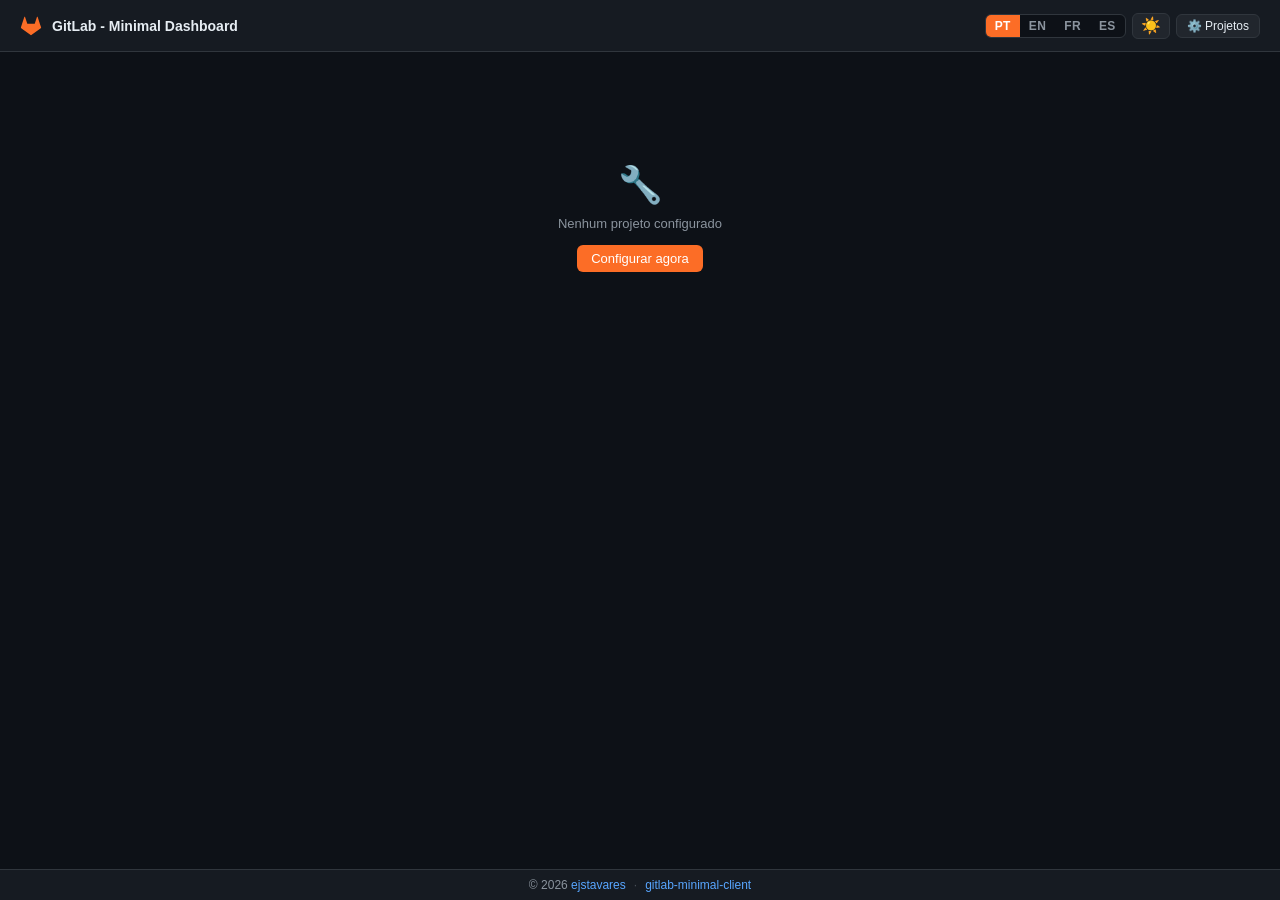
==== commit ab775ff3: "improve a full project structure." ====
--- a/index.html
+++ b/index.html
@@ -1,374 +1,43 @@
 <!DOCTYPE html>
-<html lang="pt">
+<html lang="pt" data-theme="dark">
 <head>
-<meta charset="UTF-8">
-<meta name="viewport" content="width=device-width, initial-scale=1.0">
-<title>GitLab - Minimal Dashboard</title>
-<style>
-* { box-sizing: border-box; margin: 0; padding: 0; }
-
-body {
-  font-family: -apple-system, BlinkMacSystemFont, 'Segoe UI', sans-serif;
-  background: #0d1117;
-  color: #e6edf3;
-  min-height: 100vh;
-}
-
-/* ── Header ── */
-header {
-  background: #161b22;
-  border-bottom: 1px solid #30363d;
-  padding: 0 24px;
-  height: 52px;
-  display: flex;
-  align-items: center;
-  gap: 10px;
-  position: sticky;
-  top: 0;
-  z-index: 40;
-}
-.header-logo { color: #fc6d26; flex-shrink: 0; }
-.breadcrumb { display: flex; align-items: center; gap: 6px; font-size: 14px; }
-.breadcrumb-home { color: #e6edf3; font-weight: 600; cursor: pointer; }
-.breadcrumb-home:hover { color: #fc6d26; }
-.breadcrumb-sep { color: #484f58; }
-.breadcrumb-project { color: #8b949e; font-weight: 500; }
-.header-actions { margin-left: auto; display: flex; gap: 8px; align-items: center; }
-
-/* Language switcher */
-.lang-switcher {
-  display: flex;
-  background: #0d1117;
-  border: 1px solid #30363d;
-  border-radius: 6px;
-  overflow: hidden;
-}
-.lang-btn {
-  background: none; border: none; color: #8b949e;
-  font-size: 12px; font-weight: 600; padding: 4px 10px;
-  cursor: pointer; letter-spacing: .03em;
-}
-.lang-btn:hover { color: #e6edf3; background: #21262d; }
-.lang-btn.active { background: #fc6d26; color: #fff; }
-
-/* ── Buttons ── */
-.btn {
-  padding: 6px 14px; border-radius: 6px; font-size: 13px;
-  cursor: pointer; border: none; font-weight: 500;
-  display: inline-flex; align-items: center; gap: 5px;
-}
-.btn-primary { background: #fc6d26; color: #fff; }
-.btn-primary:hover { background: #e8621f; }
-.btn-ghost { background: #21262d; border: 1px solid #30363d; color: #e6edf3; }
-.btn-ghost:hover { background: #30363d; }
-.btn-sm { padding: 4px 10px; font-size: 12px; }
-.btn:disabled { opacity: .45; cursor: not-allowed; }
-
-/* ── Modal ── */
-.modal-overlay {
-  display: none; position: fixed; inset: 0;
-  background: rgba(0,0,0,.65); z-index: 100;
-  align-items: flex-start; justify-content: center;
-  padding-top: 60px; overflow-y: auto;
-}
-.modal-overlay.open { display: flex; }
-.modal {
-  background: #161b22; border: 1px solid #30363d;
-  border-radius: 10px; padding: 24px;
-  width: 580px; max-width: 96vw; margin-bottom: 40px;
-}
-.modal-header { display: flex; align-items: center; justify-content: space-between; margin-bottom: 20px; }
-.modal-header h2 { font-size: 16px; }
-.modal-close { background: none; border: none; color: #8b949e; cursor: pointer; font-size: 18px; padding: 2px 6px; }
-.modal-close:hover { color: #e6edf3; }
-
-.field { margin-bottom: 14px; }
-label { display: block; font-size: 12px; color: #8b949e; margin-bottom: 4px; }
-input[type=text], input[type=password], input[type=url] {
-  width: 100%; background: #0d1117; border: 1px solid #30363d;
-  color: #e6edf3; padding: 7px 10px; border-radius: 6px; font-size: 13px;
-}
-input:focus { outline: none; border-color: #fc6d26; }
-
-.section-divider {
-  font-size: 11px; text-transform: uppercase; letter-spacing: .06em;
-  color: #8b949e; margin: 18px 0 10px;
-  padding-bottom: 6px; border-bottom: 1px solid #30363d;
-  display: flex; align-items: center; justify-content: space-between;
-}
-
-.config-project-list { display: flex; flex-direction: column; gap: 8px; }
-.config-project-item {
-  background: #0d1117; border: 1px solid #30363d; border-radius: 8px; padding: 12px;
-}
-.config-project-row { display: grid; grid-template-columns: 1fr 120px 1fr auto; gap: 8px; align-items: end; }
-.config-project-remove {
-  background: none; border: 1px solid #30363d; color: #8b949e;
-  border-radius: 6px; cursor: pointer; padding: 6px 9px; font-size: 14px;
-  height: 32px; align-self: end;
-}
-.config-project-remove:hover { border-color: #f85149; color: #f85149; }
-
-.modal-footer { display: flex; justify-content: flex-end; gap: 8px; margin-top: 20px; padding-top: 16px; border-top: 1px solid #30363d; }
-
-/* ── Screens ── */
-.screen { display: none; }
-.screen.active { display: block; }
-
-.main { padding: 28px; max-width: 1100px; margin: 0 auto; }
-
-/* ── Home ── */
-.home-header { display: flex; align-items: center; justify-content: space-between; margin-bottom: 20px; }
-.home-title { font-size: 20px; font-weight: 600; }
-.home-subtitle { font-size: 13px; color: #8b949e; margin-top: 2px; }
-
-.projects-list { display: flex; flex-direction: column; gap: 10px; }
-
-.project-list-card {
-  background: #161b22; border: 1px solid #30363d; border-radius: 10px;
-  padding: 18px 22px; display: flex; align-items: center; gap: 16px;
-  cursor: pointer; transition: border-color .15s, background .15s;
-}
-.project-list-card:hover { border-color: #fc6d26; background: #1c2128; }
-
-.project-avatar {
-  width: 40px; height: 40px; border-radius: 8px;
-  background: linear-gradient(135deg, #fc6d26, #e8421f);
-  display: flex; align-items: center; justify-content: center;
-  font-size: 16px; font-weight: 700; color: #fff; flex-shrink: 0;
-}
-.project-list-info { flex: 1; min-width: 0; }
-.project-list-name { font-size: 15px; font-weight: 600; }
-.project-list-id { font-size: 11px; color: #8b949e; margin-top: 1px; }
-
-.project-list-meta { display: flex; align-items: center; gap: 10px; flex-shrink: 0; }
-.project-last-pipeline { display: flex; flex-direction: column; align-items: flex-end; gap: 3px; }
-.pipeline-label { font-size: 11px; color: #8b949e; }
-.chevron { color: #484f58; font-size: 18px; flex-shrink: 0; }
-
-/* ── Badges ── */
-.badge { font-size: 11px; padding: 2px 9px; border-radius: 20px; font-weight: 600; }
-.badge-success  { background: #1f3a1f; color: #3fb950; }
-.badge-failed   { background: #3a1f1f; color: #f85149; }
-.badge-running  { background: #1f2d3a; color: #58a6ff; }
-.badge-pending  { background: #2d2a1f; color: #d29922; }
-.badge-canceled { background: #21262d; color: #8b949e; }
-.badge-skipped  { background: #21262d; color: #8b949e; }
-
-.project-header-status { font-size: 11px; padding: 3px 10px; border-radius: 20px; font-weight: 600; }
-.status-ok      { background: #1f3a1f; color: #3fb950; }
-.status-fail    { background: #3a1f1f; color: #f85149; }
-.status-running { background: #1f2d3a; color: #58a6ff; }
-.status-unknown { background: #21262d; color: #8b949e; }
-
-/* ── Project screen ── */
-.project-screen-header {
-  background: #161b22; border-bottom: 1px solid #30363d;
-  padding: 16px 28px; display: flex; align-items: center; gap: 14px;
-}
-.project-screen-avatar {
-  width: 44px; height: 44px; border-radius: 8px;
-  background: linear-gradient(135deg, #fc6d26, #e8421f);
-  display: flex; align-items: center; justify-content: center;
-  font-size: 18px; font-weight: 700; color: #fff; flex-shrink: 0;
-}
-.project-screen-name { font-size: 17px; font-weight: 600; }
-.project-screen-id   { font-size: 12px; color: #8b949e; margin-top: 2px; }
-.project-screen-actions { margin-left: auto; display: flex; gap: 8px; }
-
-.tabs-bar {
-  display: flex; border-bottom: 1px solid #30363d;
-  padding: 0 28px; background: #161b22;
-}
-.tab {
-  padding: 11px 16px; font-size: 13px; cursor: pointer;
-  color: #8b949e; border-bottom: 2px solid transparent;
-  margin-bottom: -1px; font-weight: 500;
-}
-.tab:hover { color: #e6edf3; }
-.tab.active { color: #e6edf3; border-bottom-color: #fc6d26; }
-
-.tab-pane { display: none; padding: 20px 28px; }
-.tab-pane.active { display: block; }
-
-/* ── Commits ── */
-.commit-item {
-  background: #161b22; border: 1px solid #30363d; border-radius: 8px;
-  padding: 12px 16px; margin-bottom: 8px;
-}
-.commit-top { display: flex; align-items: center; gap: 10px; margin-bottom: 4px; }
-.commit-sha { font-family: monospace; font-size: 11px; color: #58a6ff; background: #1f2d3a; padding: 2px 7px; border-radius: 4px; }
-.commit-msg { font-size: 13px; font-weight: 500; margin-bottom: 3px; white-space: nowrap; overflow: hidden; text-overflow: ellipsis; }
-.commit-meta { font-size: 11px; color: #8b949e; }
-
-/* ── Pipelines ── */
-.pipeline-item {
-  background: #161b22; border: 1px solid #30363d; border-radius: 8px;
-  padding: 13px 16px; margin-bottom: 8px; cursor: pointer; transition: border-color .15s;
-}
-.pipeline-item:hover { border-color: #fc6d26; }
-.pipeline-row { display: flex; align-items: center; gap: 10px; }
-.pipeline-id { font-size: 12px; color: #8b949e; font-family: monospace; min-width: 58px; }
-.pipeline-ref { font-size: 11px; background: #1f2d3a; color: #58a6ff; padding: 2px 8px; border-radius: 20px; }
-.pipeline-sha { font-size: 11px; font-family: monospace; color: #8b949e; }
-.pipeline-times { margin-left: auto; display: flex; flex-direction: column; align-items: flex-end; gap: 2px; }
-.pipeline-time-row { font-size: 11px; color: #8b949e; }
-.pipeline-time-updated { color: #58a6ff; }
-
-/* ── Pipeline detail panel ── */
-.overlay-bg {
-  display: none; position: fixed; inset: 0;
-  background: rgba(0,0,0,.35); z-index: 49;
-}
-.overlay-bg.open { display: block; }
-
-.detail-panel {
-  display: none; position: fixed; top: 0; right: 0;
-  width: 720px; max-width: 96vw; height: 100vh;
-  background: #161b22; border-left: 1px solid #30363d;
-  z-index: 50; flex-direction: column; overflow: hidden;
-}
-.detail-panel.open { display: flex; }
-
-.detail-header {
-  background: #21262d; padding: 14px 20px;
-  border-bottom: 1px solid #30363d;
-  display: flex; align-items: center; gap: 10px; flex-shrink: 0;
-}
-.detail-title { font-size: 14px; font-weight: 600; }
-.detail-close { background: none; border: none; color: #8b949e; cursor: pointer; font-size: 18px; padding: 2px 6px; }
-.detail-close:hover { color: #e6edf3; }
-.detail-body { flex: 1; overflow-y: auto; padding: 20px; }
-
-/* ── Jobs ── */
-.pipeline-info-grid { display: grid; grid-template-columns: 1fr 1fr; gap: 10px; margin-bottom: 20px; }
-.info-box { background: #0d1117; border: 1px solid #21262d; border-radius: 6px; padding: 10px 14px; }
-.info-box .info-label { font-size: 11px; color: #8b949e; margin-bottom: 2px; }
-.info-box .info-value { font-size: 13px; font-weight: 500; }
-
-.stage-header {
-  font-size: 11px; color: #8b949e; text-transform: uppercase;
-  letter-spacing: .06em; padding: 6px 0;
-  border-bottom: 1px solid #21262d; margin-bottom: 4px;
-  display: flex; align-items: center; gap: 8px;
-}
-.stage-count { font-size: 10px; background: #21262d; padding: 1px 7px; border-radius: 20px; text-transform: none; letter-spacing: 0; }
-
-.job-item { background: #0d1117; border: 1px solid #21262d; border-radius: 6px; overflow: hidden; margin-bottom: 5px; }
-.job-item.job-retried { opacity: .72; }
-.job-header { display: flex; align-items: center; gap: 8px; padding: 9px 12px; }
-.job-header:hover { background: #0f1419; }
-
-.job-info { display: flex; flex-direction: column; flex: 1; min-width: 0; }
-.job-name  { font-size: 13px; font-weight: 500; white-space: nowrap; overflow: hidden; text-overflow: ellipsis; }
-.job-id-tag { font-size: 11px; color: #8b949e; font-family: monospace; margin-top: 1px; }
-.retried-tag { background: #2d2a1f; color: #d29922; padding: 1px 5px; border-radius: 3px; font-style: italic; font-family: sans-serif; }
-.job-duration { font-size: 11px; color: #8b949e; min-width: 48px; text-align: right; }
-.job-time     { font-size: 11px; color: #8b949e; min-width: 72px; text-align: right; }
-
-.job-expand-btn, .job-retry-btn {
-  background: none; border: 1px solid #30363d; color: #8b949e;
-  font-size: 11px; padding: 3px 8px; border-radius: 4px; cursor: pointer; white-space: nowrap;
-}
-.job-expand-btn:hover { border-color: #58a6ff; color: #58a6ff; }
-.job-retry-btn:hover  { border-color: #3fb950; color: #3fb950; }
-.job-retry-btn:disabled { opacity: .4; cursor: not-allowed; }
-.job-retry-btn.retrying { border-color: #fc6d26; color: #fc6d26; }
-
-.job-log {
-  display: none; background: #0a0e13; border-top: 1px solid #21262d;
-  padding: 12px 14px; font-family: 'SFMono-Regular', Consolas, monospace;
-  font-size: 11.5px; line-height: 1.65; color: #e6edf3;
-  white-space: pre-wrap; word-break: break-all; max-height: 420px; overflow-y: auto;
-}
-.job-log.open { display: block; }
-.log-loading  { color: #8b949e; font-style: italic; }
-
-/* ANSI */
-.ansi-red { color: #f85149; } .ansi-green { color: #3fb950; }
-.ansi-yellow { color: #d29922; } .ansi-blue { color: #58a6ff; }
-.ansi-magenta { color: #bc8cff; } .ansi-cyan { color: #39c5cf; }
-.ansi-bold { font-weight: 700; } .ansi-dim { color: #8b949e; }
-
-/* ── Utilities ── */
-.empty-state { text-align: center; padding: 48px 20px; color: #8b949e; font-size: 13px; }
-.empty-state .icon { font-size: 36px; margin-bottom: 10px; }
-
-.load-more-btn {
-  width: 100%; padding: 9px; margin-top: 8px;
-  background: #21262d; border: 1px dashed #30363d;
-  color: #8b949e; border-radius: 6px; cursor: pointer; font-size: 12px;
-}
-.load-more-btn:hover { border-color: #fc6d26; color: #fc6d26; }
-
-/* ── Token copy ── */
-.token-wrapper { display: flex; gap: 4px; }
-.token-wrapper input { flex: 1; min-width: 0; }
-.token-copy-btn {
-  background: none; border: 1px solid #30363d; color: #8b949e;
-  border-radius: 6px; cursor: pointer; padding: 0 9px; font-size: 14px;
-  height: 32px; flex-shrink: 0; transition: color .15s, border-color .15s;
-}
-.token-copy-btn:hover { border-color: #3fb950; color: #3fb950; }
-
-/* ── List info bar ── */
-.list-info-bar {
-  display: flex; align-items: center; gap: 6px;
-  font-size: 12px; color: #8b949e;
-  margin-bottom: 10px; padding: 7px 12px;
-  background: #0d1117; border: 1px solid #21262d; border-radius: 6px;
-}
-.perpage-input {
-  width: 50px; text-align: center;
-  background: #161b22; border: 1px solid #30363d;
-  color: #e6edf3; border-radius: 4px;
-  font-size: 12px; padding: 2px 4px;
-}
-.perpage-input:focus { outline: none; border-color: #fc6d26; }
-
-.section-label { font-size: 11px; text-transform: uppercase; letter-spacing: .05em; color: #8b949e; margin-bottom: 10px; }
-
-.spinner {
-  display: inline-block; width: 14px; height: 14px;
-  border: 2px solid #30363d; border-top-color: #fc6d26;
-  border-radius: 50%; animation: spin .7s linear infinite;
-  vertical-align: middle; margin-right: 5px;
-}
-@keyframes spin { to { transform: rotate(360deg); } }
-
-::-webkit-scrollbar { width: 5px; height: 5px; }
-::-webkit-scrollbar-track { background: transparent; }
-::-webkit-scrollbar-thumb { background: #30363d; border-radius: 3px; }
-</style>
+  <meta charset="UTF-8">
+  <meta name="viewport" content="width=device-width, initial-scale=1.0">
+  <title>GitLab - Minimal Dashboard</title>
+  <link rel="stylesheet" href="css/main.css">
 </head>
 <body>
 
 <!-- ═══════════════ HEADER ═══════════════ -->
 <header>
-  <svg class="header-logo" width="22" height="22" viewBox="0 0 24 24" fill="currentColor">
+  <svg class="header-logo" width="22" height="22" viewBox="0 0 24 24" fill="currentColor" aria-hidden="true">
     <path d="M22.65 14.39L12 22.13 1.35 14.39a.84.84 0 0 1-.3-.94l1.22-3.78 2.44-7.51A.42.42 0 0 1 4.82 2a.43.43 0 0 1 .58 0 .42.42 0 0 1 .11.18l2.44 7.49h8.1l2.44-7.51A.42.42 0 0 1 18.6 2a.43.43 0 0 1 .58 0 .42.42 0 0 1 .11.18l2.44 7.51L23 13.45a.84.84 0 0 1-.35.94z"/>
   </svg>
-  <div class="breadcrumb">
+
+  <nav class="breadcrumb" aria-label="Navigation">
     <span class="breadcrumb-home" onclick="goHome()" data-i18n="app_title">GitLab - Minimal Dashboard</span>
-    <span class="breadcrumb-sep" id="breadSep" style="display:none">/</span>
+    <span class="breadcrumb-sep" id="breadSep" style="display:none" aria-hidden="true">/</span>
     <span class="breadcrumb-project" id="breadProject"></span>
-  </div>
+  </nav>
+
   <div class="header-actions">
-    <div class="lang-switcher" id="langSwitcher"></div>
+    <div class="lang-switcher" id="langSwitcher" role="group" aria-label="Language"></div>
+    <button class="btn btn-ghost btn-sm icon-btn" id="themeBtn"
+      onclick="toggleTheme()" title="Toggle theme" aria-label="Toggle theme">☀️</button>
     <button class="btn btn-ghost btn-sm" onclick="openConfig()" data-i18n="btn_projects">⚙️ Projetos</button>
   </div>
 </header>
 
 <!-- ═══════════════ CONFIG MODAL ═══════════════ -->
-<div class="modal-overlay" id="configModal">
+<div class="modal-overlay" id="configModal" role="dialog" aria-modal="true" aria-labelledby="cfgModalTitle">
   <div class="modal">
     <div class="modal-header">
-      <h2 data-i18n="cfg_title">Configuração</h2>
-      <button class="modal-close" onclick="closeConfig()">✕</button>
+      <h2 id="cfgModalTitle" data-i18n="cfg_title">Configuração</h2>
+      <button class="modal-close" onclick="closeConfig()" aria-label="Close">✕</button>
     </div>
 
     <div class="field">
-      <label data-i18n="cfg_base_url">GitLab Base URL</label>
+      <label for="cfgUrl" data-i18n="cfg_base_url">GitLab Base URL</label>
       <input type="url" id="cfgUrl" placeholder="https://gitlab.com">
     </div>
 
@@ -387,858 +56,87 @@
 </div>
 
 <!-- ═══════════════ HOME SCREEN ═══════════════ -->
-<div class="screen active" id="screenHome">
+<main class="screen active" id="screenHome">
   <div class="main">
     <div id="homeEmpty" class="empty-state" style="margin-top:40px">
       <div class="icon">🔧</div>
       <div data-i18n="home_no_projects">Nenhum projeto configurado</div>
       <button class="btn btn-primary" style="margin-top:14px" onclick="openConfig()" data-i18n="home_configure_now">Configurar agora</button>
     </div>
+
     <div id="homeContent" style="display:none">
       <div class="home-header">
         <div>
           <div class="home-title" data-i18n="home_title">Projetos</div>
           <div class="home-subtitle" id="homeSubtitle"></div>
         </div>
-        <button class="btn btn-ghost btn-sm" onclick="refreshHome()" data-i18n="home_refresh_all">↺ Atualizar todos</button>
+        <button class="btn btn-ghost btn-sm" onclick="refreshHome(this)" data-i18n="home_refresh_all">↺ Atualizar todos</button>
       </div>
       <div class="projects-list" id="projectsList"></div>
     </div>
   </div>
-</div>
+</main>
 
 <!-- ═══════════════ PROJECT SCREEN ═══════════════ -->
-<div class="screen" id="screenProject">
+<section class="screen" id="screenProject" aria-label="Project detail">
   <div class="project-screen-header">
-    <div class="project-screen-avatar" id="projAvatar"></div>
-    <div>
+    <div class="project-screen-avatar" id="projAvatar" aria-hidden="true"></div>
+    <div class="project-screen-info">
       <div class="project-screen-name" id="projName"></div>
-      <div class="project-screen-id" id="projMeta"></div>
+      <div class="project-screen-id"   id="projMeta"></div>
     </div>
     <div class="project-screen-actions">
       <span class="project-header-status status-unknown" id="projStatusBadge">—</span>
       <button class="btn btn-ghost btn-sm" onclick="refreshProject()" data-i18n="btn_refresh">↺ Refresh</button>
-      <button class="btn btn-ghost btn-sm" onclick="goHome()" data-i18n="btn_back">← Voltar</button>
+      <button class="btn btn-ghost btn-sm" onclick="goHome()"          data-i18n="btn_back">← Voltar</button>
     </div>
   </div>
-  <div class="tabs-bar">
-    <div class="tab active" onclick="switchProjTab('commits', this)" data-i18n="tab_commits">Commits</div>
-    <div class="tab" onclick="switchProjTab('pipelines', this)" data-i18n="tab_pipelines">Pipelines</div>
+
+  <div class="tabs-bar" role="tablist">
+    <div class="tab active" role="tab" onclick="switchProjTab('commits',   this)" data-i18n="tab_commits">Commits</div>
+    <div class="tab"        role="tab" onclick="switchProjTab('pipelines', this)" data-i18n="tab_pipelines">Pipelines</div>
   </div>
-  <div class="tab-pane active" id="pane_commits"></div>
-  <div class="tab-pane" id="pane_pipelines"></div>
-</div>
+
+  <div class="tab-pane active" id="pane_commits"   role="tabpanel"></div>
+  <div class="tab-pane"        id="pane_pipelines" role="tabpanel"></div>
+</section>
 
 <!-- ═══════════════ DETAIL PANEL ═══════════════ -->
-<div class="overlay-bg" id="overlayBg" onclick="closeDetail()"></div>
-<div class="detail-panel" id="detailPanel">
+<div class="overlay-bg" id="overlayBg" onclick="closeDetail()" aria-hidden="true"></div>
+
+<aside class="detail-panel" id="detailPanel" aria-label="Pipeline detail">
   <div class="detail-header">
-    <span>🔀</span>
+    <span aria-hidden="true">🔀</span>
     <span class="detail-title" id="detailTitle">Pipeline</span>
     <span id="detailBadge"></span>
-    <button class="btn btn-ghost btn-sm" id="detailRefreshBtn" onclick="refreshDetail()" style="margin-left:auto;margin-right:6px" data-i18n="detail_refresh">↺ Refresh</button>
-    <button class="detail-close" onclick="closeDetail()">✕</button>
+    <button class="btn btn-ghost btn-sm" id="detailRefreshBtn"
+      onclick="refreshDetail()" style="margin-left:auto;margin-right:6px"
+      data-i18n="detail_refresh">↺ Refresh</button>
+    <button class="detail-close" onclick="closeDetail()" aria-label="Close">✕</button>
   </div>
   <div class="detail-body" id="detailBody"></div>
-</div>
+</aside>
 
-<!-- ═══════════════ SCRIPT ═══════════════ -->
-<script>
-// ── i18n ─────────────────────────────────────────────────────────────────────
-let i18nStrings  = {};
-let availableLangs = [];
-let currentLang  = localStorage.getItem('gl_lang') || 'pt';
+<!-- ═══════════════ FOOTER ═══════════════ -->
+<footer class="app-footer">
+  <span>© <span id="footerYear"></span> <a href="https://github.com/ejstavares" target="_blank" rel="noopener">ejstavares</a></span>
+  <span class="footer-sep">·</span>
+  <a href="https://github.com/ejstavares/gitlab-minimal-client" target="_blank" rel="noopener">gitlab-minimal-client</a>
+</footer>
 
-// Fallback strings (embedded, work with file://)
-const FALLBACK = {
-  pt: {
-    app_title:'GitLab - Minimal Dashboard', btn_projects:'⚙️ Projetos',
-    cfg_title:'Configuração', cfg_base_url:'GitLab Base URL',
-    cfg_projects_section:'Projetos', cfg_add_project:'+ Adicionar projeto',
-    cfg_project_name:'Nome do projeto', cfg_project_id:'Project ID',
-    cfg_project_token:'Private Token', cfg_cancel:'Cancelar', cfg_save:'Salvar',
-    cfg_remove_title:'Remover',
-    home_no_projects:'Nenhum projeto configurado', home_configure_now:'Configurar agora',
-    home_title:'Projetos', home_subtitle:'projeto(s)', home_refresh_all:'↺ Atualizar todos',
-    home_last_pipeline:'Último pipeline',
-    tab_commits:'Commits', tab_pipelines:'Pipelines',
-    btn_refresh:'↺ Refresh', btn_back:'← Voltar', proj_id_label:'ID',
-    pipeline_ref:'Branch / Ref', pipeline_duration:'Duração total',
-    pipeline_started:'Iniciado', pipeline_finished:'Finalizado',
-    pipeline_jobs_count:'job(s) · por stage', pipeline_stage_jobs:'job(s)',
-    time_created:'🕐 Criado', time_updated:'🔄 Atualizado',
-    job_log_btn:'📄 Log', job_run_again:'▶ Run again', job_running:'⏳ Running...',
-    job_starting:'⏳ Iniciando...', job_no_retry:'Status não permite retry',
-    job_retry_title:'Executar novamente',
-    log_placeholder:'Clique em "Log" para carregar...', log_loading:'Carregando log...',
-    log_reloading:'Recarregando log final...', log_restarted:'Job reiniciado, aguardando log...',
-    loading:'Carregando...', updating:'⏳ Atualizando...',
-    no_commits:'Nenhum commit encontrado', no_pipelines:'Nenhum pipeline encontrado',
-    btn_update:'↺ Atualizar', btn_retry_load:'↺ Tentar novamente',
-    error_prefix:'Erro', error_retry_job:'Erro ao reiniciar job',
-    detail_loading:'Carregando detalhes...', detail_refresh:'↺ Refresh',
-    list_info_prefix:'Últimos', list_info_suffix:'registos carregados',
-    cfg_copy_token:'Copiar token',
-  },
-  fr: {
-    app_title:'GitLab - Minimal Dashboard', btn_projects:'⚙️ Projets',
-    cfg_title:'Configuration', cfg_base_url:'URL de base GitLab',
-    cfg_projects_section:'Projets', cfg_add_project:'+ Ajouter un projet',
-    cfg_project_name:'Nom du projet', cfg_project_id:'ID du projet',
-    cfg_project_token:'Jeton privé', cfg_cancel:'Annuler', cfg_save:'Enregistrer',
-    cfg_remove_title:'Supprimer',
-    home_no_projects:'Aucun projet configuré', home_configure_now:'Configurer maintenant',
-    home_title:'Projets', home_subtitle:'projet(s)', home_refresh_all:'↺ Actualiser tout',
-    home_last_pipeline:'Dernier pipeline',
-    tab_commits:'Commits', tab_pipelines:'Pipelines',
-    btn_refresh:'↺ Actualiser', btn_back:'← Retour', proj_id_label:'ID',
-    pipeline_ref:'Branche / Ref', pipeline_duration:'Durée totale',
-    pipeline_started:'Démarré', pipeline_finished:'Terminé',
-    pipeline_jobs_count:'job(s) · par étape', pipeline_stage_jobs:'job(s)',
-    time_created:'🕐 Créé', time_updated:'🔄 Mis à jour',
-    job_log_btn:'📄 Journal', job_run_again:'▶ Relancer', job_running:'⏳ En cours...',
-    job_starting:'⏳ Démarrage...', job_no_retry:'Le statut ne permet pas de relancer',
-    job_retry_title:'Relancer',
-    log_placeholder:'Cliquez sur "Journal" pour charger...', log_loading:'Chargement du journal...',
-    log_reloading:'Rechargement du journal final...', log_restarted:'Job relancé, en attente du journal...',
-    loading:'Chargement...', updating:'⏳ Actualisation...',
-    no_commits:'Aucun commit trouvé', no_pipelines:'Aucun pipeline trouvé',
-    btn_update:'↺ Actualiser', btn_retry_load:'↺ Réessayer',
-    error_prefix:'Erreur', error_retry_job:'Échec du redémarrage du job',
-    detail_loading:'Chargement des détails...', detail_refresh:'↺ Actualiser',
-    list_info_prefix:'Derniers', list_info_suffix:'enregistrements chargés',
-    cfg_copy_token:'Copier le jeton',
-  },
-  es: {
-    app_title:'GitLab - Minimal Dashboard', btn_projects:'⚙️ Proyectos',
-    cfg_title:'Configuración', cfg_base_url:'URL base de GitLab',
-    cfg_projects_section:'Proyectos', cfg_add_project:'+ Añadir proyecto',
-    cfg_project_name:'Nombre del proyecto', cfg_project_id:'ID del proyecto',
-    cfg_project_token:'Token privado', cfg_cancel:'Cancelar', cfg_save:'Guardar',
-    cfg_remove_title:'Eliminar',
-    home_no_projects:'Ningún proyecto configurado', home_configure_now:'Configurar ahora',
-    home_title:'Proyectos', home_subtitle:'proyecto(s)', home_refresh_all:'↺ Actualizar todos',
-    home_last_pipeline:'Último pipeline',
-    tab_commits:'Commits', tab_pipelines:'Pipelines',
-    btn_refresh:'↺ Actualizar', btn_back:'← Volver', proj_id_label:'ID',
-    pipeline_ref:'Rama / Ref', pipeline_duration:'Duración total',
-    pipeline_started:'Iniciado', pipeline_finished:'Finalizado',
-    pipeline_jobs_count:'job(s) · por etapa', pipeline_stage_jobs:'job(s)',
-    time_created:'🕐 Creado', time_updated:'🔄 Actualizado',
-    job_log_btn:'📄 Log', job_run_again:'▶ Ejecutar de nuevo', job_running:'⏳ Ejecutando...',
-    job_starting:'⏳ Iniciando...', job_no_retry:'El estado no permite reintentar',
-    job_retry_title:'Ejecutar de nuevo',
-    log_placeholder:'Haz clic en "Log" para cargar...', log_loading:'Cargando log...',
-    log_reloading:'Recargando log final...', log_restarted:'Job reiniciado, esperando log...',
-    loading:'Cargando...', updating:'⏳ Actualizando...',
-    no_commits:'No se encontraron commits', no_pipelines:'No se encontraron pipelines',
-    btn_update:'↺ Actualizar', btn_retry_load:'↺ Reintentar',
-    error_prefix:'Error', error_retry_job:'Error al reiniciar el job',
-    detail_loading:'Cargando detalles...', detail_refresh:'↺ Actualizar',
-    list_info_prefix:'Últimos', list_info_suffix:'registros cargados',
-    cfg_copy_token:'Copiar token',
-  },
-  en: {
-    app_title:'GitLab - Minimal Dashboard', btn_projects:'⚙️ Projects',
-    cfg_title:'Settings', cfg_base_url:'GitLab Base URL',
-    cfg_projects_section:'Projects', cfg_add_project:'+ Add project',
-    cfg_project_name:'Project name', cfg_project_id:'Project ID',
-    cfg_project_token:'Private Token', cfg_cancel:'Cancel', cfg_save:'Save',
-    cfg_remove_title:'Remove',
-    home_no_projects:'No projects configured', home_configure_now:'Configure now',
-    home_title:'Projects', home_subtitle:'project(s)', home_refresh_all:'↺ Refresh all',
-    home_last_pipeline:'Last pipeline',
-    tab_commits:'Commits', tab_pipelines:'Pipelines',
-    btn_refresh:'↺ Refresh', btn_back:'← Back', proj_id_label:'ID',
-    pipeline_ref:'Branch / Ref', pipeline_duration:'Total duration',
-    pipeline_started:'Started', pipeline_finished:'Finished',
-    pipeline_jobs_count:'job(s) · by stage', pipeline_stage_jobs:'job(s)',
-    time_created:'🕐 Created', time_updated:'🔄 Updated',
-    job_log_btn:'📄 Log', job_run_again:'▶ Run again', job_running:'⏳ Running...',
-    job_starting:'⏳ Starting...', job_no_retry:'Status does not allow retry',
-    job_retry_title:'Run again',
-    log_placeholder:'Click "Log" to load...', log_loading:'Loading log...',
-    log_reloading:'Reloading final log...', log_restarted:'Job restarted, waiting for log...',
-    loading:'Loading...', updating:'⏳ Updating...',
-    no_commits:'No commits found', no_pipelines:'No pipelines found',
-    btn_update:'↺ Refresh', btn_retry_load:'↺ Try again',
-    error_prefix:'Error', error_retry_job:'Failed to restart job',
-    detail_loading:'Loading details...', detail_refresh:'↺ Refresh',
-    list_info_prefix:'Last', list_info_suffix:'records loaded',
-    cfg_copy_token:'Copy token',
-  }
-};
+<!-- ═══════════════ SCRIPTS ═══════════════ -->
+<!-- Load order matters: state first, app last -->
+<script src="js/state.js"></script>
+<script src="js/helpers.js"></script>
+<script src="js/i18n.js"></script>
+<script src="js/api.js"></script>
+<script src="js/theme.js"></script>
+<script src="js/config.js"></script>
+<script src="js/home.js"></script>
+<script src="js/project.js"></script>
+<script src="js/detail.js"></script>
+<script src="js/app.js"></script>
+<script>document.getElementById('footerYear').textContent = new Date().getFullYear();</script>
 
-function t(key) {
-  return i18nStrings[key] ?? FALLBACK[currentLang]?.[key] ?? key;
-}
-
-// Load a .js file dynamically — works on file:// AND http://
-function loadScript(src) {
-  return new Promise((resolve, reject) => {
-    // Remove previous script for same src to allow reload
-    const existing = document.querySelector(`script[data-i18n-src="${src}"]`);
-    if (existing) existing.remove();
-    const s = document.createElement('script');
-    s.src = src + '?_=' + Date.now(); // prevent cache
-    s.setAttribute('data-i18n-src', src);
-    s.onload  = resolve;
-    s.onerror = reject;
-    document.head.appendChild(s);
-  });
-}
-
-async function loadLanguage(code) {
-  // 1. Try .js file (works on file:// and http://)
-  try {
-    await loadScript(`i18n/${code}.js`);
-    if (window.GL_I18N?.[code]) {
-      i18nStrings = window.GL_I18N[code];
-      currentLang = code;
-      localStorage.setItem('gl_lang', code);
-      document.documentElement.lang = code;
-      return;
-    }
-  } catch {}
-
-  // 2. Try .json via fetch (http:// only)
-  try {
-    const res = await fetch(`i18n/${code}.json`);
-    if (!res.ok) throw new Error();
-    i18nStrings = await res.json();
-    currentLang = code;
-    localStorage.setItem('gl_lang', code);
-    document.documentElement.lang = code;
-    return;
-  } catch {}
-
-  // 3. Embedded fallback
-  i18nStrings = FALLBACK[code] || FALLBACK['pt'];
-  currentLang = code;
-  localStorage.setItem('gl_lang', code);
-  document.documentElement.lang = code;
-}
-
-async function loadAvailableLangs() {
-  // 1. Try .js file
-  try {
-    await loadScript('i18n/languages.js');
-    if (window.GL_LANGS?.length) { availableLangs = window.GL_LANGS; return; }
-  } catch {}
-
-  // 2. Try .json via fetch
-  try {
-    const res = await fetch('i18n/languages.json');
-    if (!res.ok) throw new Error();
-    availableLangs = await res.json();
-    return;
-  } catch {}
-
-  // 3. Derive from embedded FALLBACK keys
-  availableLangs = Object.keys(FALLBACK).map(code => ({
-    code,
-    label: code.toUpperCase(),
-    name: ({ pt:'Português', en:'English', fr:'Français' })[code] || code,
-  }));
-}
-
-function renderLangSwitcher() {
-  const el = document.getElementById('langSwitcher');
-  el.innerHTML = availableLangs.map(l => `
-    <button class="lang-btn ${l.code === currentLang ? 'active' : ''}"
-      onclick="switchLang('${l.code}')" title="${escHtml(l.name)}">${escHtml(l.label)}</button>
-  `).join('');
-}
-
-async function switchLang(code) {
-  await loadLanguage(code);
-  applyTranslations();
-  renderLangSwitcher();
-  // Re-render current screen content
-  if (document.getElementById('screenHome').classList.contains('active')) {
-    initHome();
-  } else if (currentProjIdx !== null) {
-    openProject(currentProjIdx);
-  }
-}
-
-// Apply translations to static [data-i18n] elements
-function applyTranslations() {
-  document.querySelectorAll('[data-i18n]').forEach(el => {
-    const key = el.getAttribute('data-i18n');
-    el.textContent = t(key);
-  });
-  // Also update placeholders for inputs
-  document.querySelectorAll('[data-i18n-ph]').forEach(el => {
-    el.placeholder = t(el.getAttribute('data-i18n-ph'));
-  });
-}
-
-// ── State ─────────────────────────────────────────────────────────────────────
-let config        = { url: 'https://gitlab.com', projects: [] };
-let currentProjIdx = null;
-let currentDetail  = null;
-let jobPollers     = {};
-let perPage        = Math.max(1, parseInt(localStorage.getItem('gl_pp') || '10', 10) || 10);
-
-// ── Config ────────────────────────────────────────────────────────────────────
-function loadConfig() {
-  try { const s = localStorage.getItem('gl_cfg_v2'); if (s) config = JSON.parse(s); } catch {}
-}
-
-function openConfig() {
-  loadConfig();
-  document.getElementById('cfgUrl').value = config.url || 'https://gitlab.com';
-  const list = document.getElementById('cfgProjectList');
-  list.innerHTML = '';
-  (config.projects || []).forEach(p => addProjectRow(p));
-  // Apply translations to modal labels
-  applyTranslations();
-  document.getElementById('configModal').classList.add('open');
-}
-
-function closeConfig() {
-  document.getElementById('configModal').classList.remove('open');
-}
-
-let rowIdx = 0;
-function addProjectRow(p = {}) {
-  const id = rowIdx++;
-  const row = document.createElement('div');
-  row.className = 'config-project-item';
-  row.id = `cfgRow_${id}`;
-  row.innerHTML = `
-    <div class="config-project-row">
-      <div>
-        <label>${t('cfg_project_name')}</label>
-        <input type="text" placeholder="my-project" value="${escHtml(p.name || '')}">
-      </div>
-      <div>
-        <label>${t('cfg_project_id')}</label>
-        <input type="text" placeholder="123456" value="${escHtml(p.id || '')}">
-      </div>
-      <div>
-        <label>${t('cfg_project_token')}</label>
-        <div class="token-wrapper">
-          <input type="password" placeholder="glpat-xxxx" value="${escHtml(p.token || '')}">
-          <button class="token-copy-btn" type="button" onclick="copyToken(this)" title="${t('cfg_copy_token')}">📋</button>
-        </div>
-      </div>
-      <button class="config-project-remove" onclick="removeProjectRow('cfgRow_${id}')" title="${t('cfg_remove_title')}">✕</button>
-    </div>
-  `;
-  document.getElementById('cfgProjectList').appendChild(row);
-}
-
-function removeProjectRow(id) {
-  const el = document.getElementById(id); if (el) el.remove();
-}
-
-function copyToken(btn) {
-  const input = btn.previousElementSibling; // the password input
-  const val   = input.value;
-  if (!val) return;
-  const ok = () => {
-    const prev = btn.textContent;
-    btn.textContent = '✓'; btn.style.color = '#3fb950'; btn.style.borderColor = '#3fb950';
-    setTimeout(() => { btn.textContent = prev; btn.style.cssText = ''; }, 1600);
-  };
-  if (navigator.clipboard?.writeText) {
-    navigator.clipboard.writeText(val).then(ok).catch(() => fallbackCopy(input, ok));
-  } else {
-    fallbackCopy(input, ok);
-  }
-}
-function fallbackCopy(input, cb) {
-  const prev = input.type;
-  input.type = 'text'; input.select();
-  try { document.execCommand('copy'); cb(); } catch {}
-  input.type = prev;
-}
-
-function saveConfig() {
-  const url  = document.getElementById('cfgUrl').value.replace(/\/$/, '').trim();
-  const rows = document.querySelectorAll('.config-project-item');
-  const projects = [];
-  rows.forEach(row => {
-    const inputs = row.querySelectorAll('input');
-    const name = inputs[0].value.trim(), pid = inputs[1].value.trim(), token = inputs[2].value.trim();
-    if (name && pid && token) projects.push({ name, id: pid, token });
-  });
-  config = { url, projects };
-  localStorage.setItem('gl_cfg_v2', JSON.stringify(config));
-  closeConfig();
-  initHome();
-}
-
-// ── Navigation ────────────────────────────────────────────────────────────────
-function showScreen(id) {
-  document.querySelectorAll('.screen').forEach(s => s.classList.remove('active'));
-  document.getElementById(id).classList.add('active');
-}
-
-function goHome() {
-  stopAllPollers(); currentProjIdx = null; currentDetail = null;
-  document.getElementById('breadSep').style.display   = 'none';
-  document.getElementById('breadProject').textContent = '';
-  showScreen('screenHome');
-  closeDetail();
-}
-
-function openProject(idx) {
-  currentProjIdx = idx;
-  const proj = config.projects[idx];
-  document.getElementById('breadSep').style.display   = '';
-  document.getElementById('breadProject').textContent = proj.name;
-  document.getElementById('projAvatar').textContent   = proj.name[0].toUpperCase();
-  document.getElementById('projName').textContent     = proj.name;
-  document.getElementById('projMeta').textContent     = `${t('proj_id_label')}: ${proj.id} · ${config.url}`;
-  document.getElementById('projStatusBadge').className   = 'project-header-status status-unknown';
-  document.getElementById('projStatusBadge').textContent = '—';
-
-  // Reset tabs
-  document.querySelectorAll('#screenProject .tab').forEach((tab, i) => {
-    tab.classList.toggle('active', i === 0);
-  });
-  document.querySelectorAll('#screenProject .tab-pane').forEach((pane, i) => {
-    pane.classList.toggle('active', i === 0);
-  });
-  document.getElementById('pane_commits').innerHTML   = `<div class="empty-state"><span class="spinner"></span> ${t('loading')}</div>`;
-  document.getElementById('pane_pipelines').innerHTML = `<div class="empty-state"><span class="spinner"></span> ${t('loading')}</div>`;
-
-  showScreen('screenProject');
-  loadProjectCommits(idx);
-  loadProjectPipelines(idx);
-}
-
-function switchProjTab(name, el) {
-  document.querySelectorAll('#screenProject .tab-pane').forEach(p => p.classList.remove('active'));
-  document.getElementById(`pane_${name}`).classList.add('active');
-  document.querySelectorAll('#screenProject .tab').forEach(t => t.classList.remove('active'));
-  if (el) el.classList.add('active');
-}
-
-function refreshProject() {
-  if (currentProjIdx === null) return;
-  loadProjectCommits(currentProjIdx);
-  loadProjectPipelines(currentProjIdx);
-}
-
-// ── Home ──────────────────────────────────────────────────────────────────────
-function initHome() {
-  loadConfig();
-  if (!config.projects || !config.projects.length) {
-    document.getElementById('homeEmpty').style.display   = 'block';
-    document.getElementById('homeContent').style.display = 'none';
-    applyTranslations();
-    return;
-  }
-  document.getElementById('homeEmpty').style.display   = 'none';
-  document.getElementById('homeContent').style.display = 'block';
-  document.getElementById('homeSubtitle').textContent  = `${config.projects.length} ${t('home_subtitle')} · ${config.url}`;
-
-  document.getElementById('projectsList').innerHTML = config.projects.map((p, i) => `
-    <div class="project-list-card" onclick="openProject(${i})">
-      <div class="project-avatar">${p.name[0].toUpperCase()}</div>
-      <div class="project-list-info">
-        <div class="project-list-name">${escHtml(p.name)}</div>
-        <div class="project-list-id">${t('proj_id_label')}: ${escHtml(p.id)}</div>
-      </div>
-      <div class="project-list-meta">
-        <div class="project-last-pipeline">
-          <span class="pipeline-label">${t('home_last_pipeline')}</span>
-          <span id="homeStatus_${i}" class="badge badge-canceled">...</span>
-        </div>
-        <div id="homeTime_${i}" style="font-size:11px;color:#8b949e;text-align:right"></div>
-      </div>
-      <div class="chevron">›</div>
-    </div>
-  `).join('');
-
-  applyTranslations();
-  config.projects.forEach((_, i) => loadHomePipelineStatus(i));
-}
-
-async function loadHomePipelineStatus(idx) {
-  try {
-    const pipelines = await glFetch(idx, '/pipelines', { per_page: 1 });
-    if (!pipelines.length) return;
-    const p  = pipelines[0];
-    const el = document.getElementById(`homeStatus_${idx}`);
-    const te = document.getElementById(`homeTime_${idx}`);
-    if (el) { el.className = badgeCls(p.status); el.textContent = p.status; }
-    if (te) {
-      const createdStr = relTime(p.created_at);
-      const updatedStr = p.updated_at ? relTime(p.updated_at) : null;
-      const showUpdated = updatedStr && updatedStr !== createdStr;
-      te.innerHTML = `<span>${t('time_created')}: ${createdStr}</span>`
-        + (showUpdated ? `<br><span style="color:#58a6ff">${t('time_updated')}: ${updatedStr}</span>` : '');
-    }
-  } catch {}
-}
-
-function refreshHome() {
-  config.projects.forEach((_, i) => loadHomePipelineStatus(i));
-}
-
-// ── GitLab API ────────────────────────────────────────────────────────────────
-async function glFetch(projIdx, path, params = {}) {
-  const proj = config.projects[projIdx];
-  const base = config.url || 'https://gitlab.com';
-  const qs   = new URLSearchParams({ per_page: 10, ...params }).toString();
-  const res  = await fetch(`${base}/api/v4/projects/${proj.id}${path}?${qs}`, {
-    headers: { 'PRIVATE-TOKEN': proj.token }
-  });
-  if (!res.ok) throw new Error(`HTTP ${res.status} – ${res.statusText}`);
-  return res.json();
-}
-
-async function glPost(projIdx, path) {
-  const proj = config.projects[projIdx];
-  const base = config.url || 'https://gitlab.com';
-  const res  = await fetch(`${base}/api/v4/projects/${proj.id}${path}`, {
-    method: 'POST', headers: { 'PRIVATE-TOKEN': proj.token }
-  });
-  if (!res.ok) throw new Error(`HTTP ${res.status} – ${res.statusText}`);
-  return res.json();
-}
-
-async function glFetchRaw(projIdx, path) {
-  const proj = config.projects[projIdx];
-  const base = config.url || 'https://gitlab.com';
-  const res  = await fetch(`${base}/api/v4/projects/${proj.id}${path}`, {
-    headers: { 'PRIVATE-TOKEN': proj.token }
-  });
-  if (!res.ok) throw new Error(`HTTP ${res.status}`);
-  return res.text();
-}
-
-// ── Commits ───────────────────────────────────────────────────────────────────
-async function loadProjectCommits(idx, btn) {
-  const el = document.getElementById('pane_commits');
-  if (btn) { btn.disabled = true; btn.textContent = t('updating'); }
-  else     { el.innerHTML = `<div class="empty-state"><span class="spinner"></span> ${t('loading')}</div>`; }
-
-  try {
-    const commits = await glFetch(idx, '/repository/commits', { per_page: perPage });
-    if (!commits.length) { el.innerHTML = `<div class="empty-state">${t('no_commits')}</div>`; return; }
-
-    const infoBar = `<div class="list-info-bar">
-      ${t('list_info_prefix')}
-      <input type="number" class="perpage-input" min="1" value="${perPage}"
-        onchange="changePerPage(this, ${idx})" onclick="event.stopPropagation()">
-      ${t('list_info_suffix')}
-    </div>`;
-
-    el.innerHTML = infoBar + commits.map(c => `
-      <div class="commit-item">
-        <div class="commit-top"><span class="commit-sha">${c.short_id}</span></div>
-        <div class="commit-msg" title="${escHtml(c.title)}">${escHtml(c.title)}</div>
-        <div class="commit-meta">${escHtml(c.author_name)} · ${relTime(c.created_at)}</div>
-      </div>
-    `).join('') + `<button class="load-more-btn" onclick="loadProjectCommits(${idx}, this)">${t('btn_update')}</button>`;
-
-  } catch(e) {
-    el.innerHTML = `<div class="empty-state" style="color:#f85149">${t('error_prefix')}: ${escHtml(e.message)}</div>
-      <button class="load-more-btn" onclick="loadProjectCommits(${idx}, this)">${t('btn_retry_load')}</button>`;
-  } finally {
-    if (btn) { btn.disabled = false; btn.textContent = t('btn_update'); }
-  }
-}
-
-// ── Pipelines ─────────────────────────────────────────────────────────────────
-// silent=true → background auto-refresh; no loading indicator shown
-async function loadProjectPipelines(idx, btn, silent = false) {
-  const el       = document.getElementById('pane_pipelines');
-  const statusEl = document.getElementById('projStatusBadge');
-
-  if (btn) { btn.disabled = true; btn.textContent = t('updating'); }
-  else if (!silent) { el.innerHTML = `<div class="empty-state"><span class="spinner"></span> ${t('loading')}</div>`; }
-
-  try {
-    const pipelines = await glFetch(idx, '/pipelines', { per_page: perPage });
-    if (!pipelines.length) { el.innerHTML = `<div class="empty-state">${t('no_pipelines')}</div>`; return; }
-
-    const latest = pipelines[0];
-    const sMap = { success:'status-ok', failed:'status-fail', running:'status-running' };
-    if (statusEl) {
-      statusEl.className   = `project-header-status ${sMap[latest.status] || 'status-unknown'}`;
-      statusEl.textContent = latest.status;
-    }
-    const hEl = document.getElementById(`homeStatus_${idx}`);
-    if (hEl) { hEl.className = badgeCls(latest.status); hEl.textContent = latest.status; }
-
-    const infoBar = `<div class="list-info-bar">
-      ${t('list_info_prefix')}
-      <input type="number" class="perpage-input" min="1" value="${perPage}"
-        onchange="changePerPage(this, ${idx})" onclick="event.stopPropagation()">
-      ${t('list_info_suffix')}
-    </div>`;
-
-    el.innerHTML = infoBar + pipelines.map(p => {
-      const createdStr  = relTime(p.created_at);
-      const updatedStr  = p.updated_at ? relTime(p.updated_at) : null;
-      const showUpdated = updatedStr && updatedStr !== createdStr;
-      return `
-      <div class="pipeline-item" onclick="openPipelineDetail(${idx}, ${p.id})">
-        <div class="pipeline-row">
-          <span class="pipeline-id">#${p.id}</span>
-          <span class="${badgeCls(p.status)}">${p.status}</span>
-          <span class="pipeline-ref">${escHtml(p.ref)}</span>
-          <span class="pipeline-sha">${escHtml(p.sha ? p.sha.slice(0,8) : '')}</span>
-          <div class="pipeline-times">
-            <span class="pipeline-time-row">${t('time_created')}: ${createdStr}</span>
-            ${showUpdated ? `<span class="pipeline-time-row pipeline-time-updated">${t('time_updated')}: ${updatedStr}</span>` : ''}
-          </div>
-        </div>
-      </div>`;
-    }).join('') + `<button class="load-more-btn" onclick="loadProjectPipelines(${idx}, this)">${t('btn_update')}</button>`;
-
-  } catch(e) {
-    el.innerHTML = `<div class="empty-state" style="color:#f85149">${t('error_prefix')}: ${escHtml(e.message)}</div>
-      <button class="load-more-btn" onclick="loadProjectPipelines(${idx})">${t('btn_retry_load')}</button>`;
-  } finally {
-    if (btn) { btn.disabled = false; btn.textContent = t('btn_update'); }
-  }
-}
-
-function changePerPage(input, idx) {
-  let v = parseInt(input.value, 10);
-  if (!v || v < 1) { v = 10; input.value = 10; }
-  perPage = v;
-  localStorage.setItem('gl_pp', v);
-  loadProjectCommits(idx);
-  loadProjectPipelines(idx);
-}
-
-// ── Pipeline detail ───────────────────────────────────────────────────────────
-function refreshDetail() {
-  if (!currentDetail) return;
-  const btn = document.getElementById('detailRefreshBtn');
-  btn.disabled = true; btn.textContent = '⏳ ...';
-  openPipelineDetail(currentDetail.projIdx, currentDetail.pipelineId)
-    .finally(() => { btn.disabled = false; btn.textContent = t('detail_refresh'); });
-}
-
-async function openPipelineDetail(projIdx, pipelineId) {
-  currentDetail = { projIdx, pipelineId };
-  stopAllPollers();
-
-  document.getElementById('detailTitle').textContent = `Pipeline #${pipelineId}`;
-  document.getElementById('detailBadge').innerHTML   = '';
-  document.getElementById('detailBody').innerHTML    = `<div class="empty-state"><span class="spinner"></span> ${t('detail_loading')}</div>`;
-  document.getElementById('detailPanel').classList.add('open');
-  document.getElementById('overlayBg').classList.add('open');
-
-  try {
-    const [pipeline, jobs] = await Promise.all([
-      glFetch(projIdx, `/pipelines/${pipelineId}`),
-      glFetch(projIdx, `/pipelines/${pipelineId}/jobs`, { per_page: 100, include_retried: true }),
-    ]);
-
-    document.getElementById('detailBadge').innerHTML =
-      `<span class="${badgeCls(pipeline.status)}">${pipeline.status}</span>`;
-
-    const stageOrder = [];
-    jobs.forEach(j => { if (!stageOrder.includes(j.stage)) stageOrder.push(j.stage); });
-
-    let html = `
-      <div class="pipeline-info-grid">
-        <div class="info-box"><div class="info-label">${t('pipeline_ref')}</div><div class="info-value">${escHtml(pipeline.ref)}</div></div>
-        <div class="info-box"><div class="info-label">${t('pipeline_duration')}</div><div class="info-value">${pipeline.duration ? formatDuration(pipeline.duration) : '—'}</div></div>
-        <div class="info-box"><div class="info-label">${t('pipeline_started')}</div><div class="info-value">${fmtDate(pipeline.created_at)}</div></div>
-        <div class="info-box"><div class="info-label">${t('pipeline_finished')}</div><div class="info-value">${pipeline.finished_at ? fmtDate(pipeline.finished_at) : '—'}</div></div>
-      </div>
-      <div class="section-label">${jobs.length} ${t('pipeline_jobs_count')}</div>
-    `;
-
-    stageOrder.forEach(stage => {
-      const sJobs = jobs.filter(j => j.stage === stage);
-      html += `<div style="margin-bottom:16px">
-        <div class="stage-header">${escHtml(stage)}<span class="stage-count">${sJobs.length} ${t('pipeline_stage_jobs')}</span></div>`;
-
-      sJobs.forEach(job => {
-        const canRetry  = ['failed','canceled','success','skipped'].includes(job.status);
-        const isRetried = job.retried === true;
-        html += `
-          <div class="job-item${isRetried ? ' job-retried' : ''}" id="job_${job.id}">
-            <div class="job-header">
-              <span class="${badgeCls(job.status)}" id="badge_${job.id}">${job.status}</span>
-              <div class="job-info">
-                <span class="job-name">${escHtml(job.name)}</span>
-                <span class="job-id-tag">#${job.id}${isRetried ? ` <span class="retried-tag">retried</span>` : ''}</span>
-              </div>
-              <span class="job-duration">${job.duration ? formatDuration(job.duration) : '—'}</span>
-              <span class="job-time">${relTime(job.created_at)}</span>
-              <button class="job-expand-btn" onclick="toggleLog(${projIdx}, ${job.id})">${t('job_log_btn')}</button>
-              <button class="job-retry-btn" id="retry_${job.id}"
-                onclick="retryJob(event, ${projIdx}, ${job.id})"
-                ${canRetry ? '' : 'disabled'}
-                title="${canRetry ? t('job_retry_title') : t('job_no_retry')}"
-              >${t('job_run_again')}</button>
-            </div>
-            <pre class="job-log" id="log_${job.id}"><span class="log-loading">${t('log_placeholder')}</span></pre>
-          </div>`;
-      });
-      html += `</div>`;
-    });
-
-    document.getElementById('detailBody').innerHTML = html;
-  } catch(e) {
-    document.getElementById('detailBody').innerHTML =
-      `<div class="empty-state" style="color:#f85149">${t('error_prefix')}: ${escHtml(e.message)}</div>`;
-  }
-}
-
-function closeDetail() {
-  stopAllPollers(); currentDetail = null;
-  document.getElementById('detailPanel').classList.remove('open');
-  document.getElementById('overlayBg').classList.remove('open');
-}
-
-// ── Log ───────────────────────────────────────────────────────────────────────
-let loadedLogs = new Set();
-
-async function toggleLog(projIdx, jobId) {
-  const logEl  = document.getElementById(`log_${jobId}`);
-  const isOpen = logEl.classList.contains('open');
-  if (isOpen) { logEl.classList.remove('open'); return; }
-  logEl.classList.add('open');
-  if (!loadedLogs.has(jobId)) {
-    logEl.innerHTML = `<span class="log-loading"><span class="spinner"></span> ${t('log_loading')}</span>`;
-    try {
-      const raw = await glFetchRaw(projIdx, `/jobs/${jobId}/trace`);
-      logEl.innerHTML = ansiToHtml(raw);
-      loadedLogs.add(jobId);
-    } catch(e) {
-      logEl.innerHTML = `<span style="color:#f85149">${t('error_prefix')}: ${escHtml(e.message)}</span>`;
-    }
-  }
-}
-
-// ── Retry & polling ───────────────────────────────────────────────────────────
-function stopAllPollers() {
-  Object.values(jobPollers).forEach(clearInterval); jobPollers = {};
-}
-function stopJobPoller(jobId) {
-  if (jobPollers[jobId]) { clearInterval(jobPollers[jobId]); delete jobPollers[jobId]; }
-}
-
-function startJobPoller(projIdx, jobId) {
-  stopJobPoller(jobId);
-  const ACTIVE = ['running','pending','created','waiting_for_resource','preparing'];
-  jobPollers[jobId] = setInterval(async () => {
-    try {
-      const job     = await glFetch(projIdx, `/jobs/${jobId}`);
-      const badgeEl = document.getElementById(`badge_${jobId}`);
-      const btn     = document.getElementById(`retry_${jobId}`);
-      if (!badgeEl) { stopJobPoller(jobId); return; }
-      badgeEl.className = badgeCls(job.status); badgeEl.textContent = job.status;
-      if (!ACTIVE.includes(job.status)) {
-        stopJobPoller(jobId);
-        if (btn) { btn.disabled = false; btn.textContent = t('job_run_again'); btn.style.cssText = ''; }
-        const logEl = document.getElementById(`log_${jobId}`);
-        if (logEl && logEl.classList.contains('open')) {
-          loadedLogs.delete(jobId);
-          logEl.innerHTML = `<span class="log-loading"><span class="spinner"></span> ${t('log_reloading')}</span>`;
-          try {
-            const raw = await glFetchRaw(projIdx, `/jobs/${jobId}/trace`);
-            logEl.innerHTML = ansiToHtml(raw); loadedLogs.add(jobId);
-          } catch {}
-        }
-        loadProjectPipelines(projIdx, null, true); // silent update after job completes
-      }
-    } catch {}
-  }, 4000);
-}
-
-async function retryJob(event, projIdx, jobId) {
-  event.stopPropagation();
-  const btn     = document.getElementById(`retry_${jobId}`);
-  const badgeEl = document.getElementById(`badge_${jobId}`);
-  btn.disabled = true; btn.classList.add('retrying'); btn.textContent = t('job_starting');
-
-  try {
-    const newJob = await glPost(projIdx, `/jobs/${jobId}/retry`);
-    badgeEl.className = badgeCls(newJob.status); badgeEl.textContent = newJob.status;
-    btn.classList.remove('retrying'); btn.textContent = t('job_running');
-    loadedLogs.delete(jobId);
-    const logEl = document.getElementById(`log_${jobId}`);
-    if (logEl && logEl.classList.contains('open'))
-      logEl.innerHTML = `<span class="log-loading"><span class="spinner"></span> ${t('log_restarted')}</span>`;
-    startJobPoller(projIdx, jobId);
-    loadProjectPipelines(projIdx, null, true); // silent — poller will do a real update when done
-  } catch(e) {
-    btn.disabled = false; btn.classList.remove('retrying');
-    btn.textContent = '✗ ' + t('error_prefix');
-    btn.style.borderColor = '#f85149'; btn.style.color = '#f85149';
-    alert(`${t('error_retry_job')}: ${e.message}`);
-    setTimeout(() => { btn.textContent = t('job_run_again'); btn.style.cssText = ''; }, 3000);
-  }
-}
-
-// ── Helpers ───────────────────────────────────────────────────────────────────
-function escHtml(str) {
-  if (!str) return '';
-  return String(str).replace(/&/g,'&amp;').replace(/</g,'&lt;').replace(/>/g,'&gt;').replace(/"/g,'&quot;');
-}
-function badgeCls(status) {
-  return ({ success:'badge badge-success', failed:'badge badge-failed', running:'badge badge-running',
-    pending:'badge badge-pending', canceled:'badge badge-canceled', skipped:'badge badge-skipped' })[status]
-    || 'badge badge-canceled';
-}
-function relTime(iso) {
-  if (!iso) return '—';
-  const diff = Date.now() - new Date(iso), m = Math.floor(diff / 60000);
-  const now = { pt:'agora',       en:'just now',   fr:"à l'instant", es:'ahora' };
-  const min = { pt:`${m}m atrás`, en:`${m}m ago`,  fr:`il y a ${m}m`, es:`hace ${m}m` };
-  const h   = Math.floor(m / 60);
-  const hrs = { pt:`${h}h atrás`, en:`${h}h ago`,  fr:`il y a ${h}h`, es:`hace ${h}h` };
-  const d   = Math.floor(h / 24);
-  const day = { pt:`${d}d atrás`, en:`${d}d ago`,  fr:`il y a ${d}j`, es:`hace ${d}d` };
-  const l   = currentLang in now ? currentLang : 'en';
-  if (m < 1)  return now[l];
-  if (m < 60) return min[l];
-  if (h < 24) return hrs[l];
-  return day[l];
-}
-function fmtDate(iso) {
-  if (!iso) return '—';
-  return new Date(iso).toLocaleString(currentLang === 'en' ? 'en-GB' : 'pt-BR', {
-    day:'2-digit', month:'2-digit', year:'numeric', hour:'2-digit', minute:'2-digit'
-  });
-}
-function formatDuration(secs) {
-  if (!secs) return '—';
-  const m = Math.floor(secs / 60), s = Math.round(secs % 60);
-  return m > 0 ? `${m}m ${s}s` : `${s}s`;
-}
-function ansiToHtml(text) {
-  return escHtml(text)
-    .replace(/\x1b\[0m/g,'</span>').replace(/\x1b\[1m/g,'<span class="ansi-bold">')
-    .replace(/\x1b\[2m/g,'<span class="ansi-dim">').replace(/\x1b\[31m/g,'<span class="ansi-red">')
-    .replace(/\x1b\[32m/g,'<span class="ansi-green">').replace(/\x1b\[33m/g,'<span class="ansi-yellow">')
-    .replace(/\x1b\[34m/g,'<span class="ansi-blue">').replace(/\x1b\[35m/g,'<span class="ansi-magenta">')
-    .replace(/\x1b\[36m/g,'<span class="ansi-cyan">').replace(/\x1b\[0;32m/g,'<span class="ansi-green">')
-    .replace(/\x1b\[0;31m/g,'<span class="ansi-red">').replace(/\x1b\[0;33m/g,'<span class="ansi-yellow">')
-    .replace(/\x1b\[[0-9;]*m/g,'');
-}
-
-// ── Auto-refresh ──────────────────────────────────────────────────────────────
-setInterval(() => {
-  if (currentProjIdx !== null) loadProjectPipelines(currentProjIdx, null, true); // silent background refresh
-  else if (config.projects?.length) refreshHome();
-}, 30000);
-
-// ── Boot ──────────────────────────────────────────────────────────────────────
-(async () => {
-  await loadAvailableLangs();
-  await loadLanguage(currentLang);
-  renderLangSwitcher();
-  applyTranslations();
-  loadConfig();
-  initHome();
-})();
-</script>
 </body>
 </html>
--- a/css/main.css
+++ b/css/main.css
@@ -0,0 +1,579 @@
+/* ═══════════════════════════════════════════════════════════════
+   GitLab Minimal Dashboard — main.css
+   ═══════════════════════════════════════════════════════════════ */
+
+/* ── Theme Variables ──────────────────────────────────────────── */
+:root, [data-theme="dark"] {
+  --bg-0:         #0d1117;
+  --bg-1:         #161b22;
+  --bg-2:         #21262d;
+  --border:       #30363d;
+  --border-sub:   #21262d;
+  --text-1:       #e6edf3;
+  --text-2:       #8b949e;
+  --text-3:       #484f58;
+  --blue:         #58a6ff;
+  --accent:       #fc6d26;
+  --accent-h:     #e8621f;
+  --green:        #3fb950;
+  --red:          #f85149;
+  --yellow:       #d29922;
+  --green-bg:     #1f3a1f;
+  --red-bg:       #3a1f1f;
+  --yellow-bg:    #2d2a1f;
+  --blue-bg:      #1f2d3a;
+  --muted-bg:     #21262d;
+  --muted-fg:     #8b949e;
+  --log-bg:       #0a0e13;
+  --modal-ov:     rgba(0,0,0,.65);
+  --panel-ov:     rgba(0,0,0,.35);
+}
+
+[data-theme="light"] {
+  --bg-0:         #ffffff;
+  --bg-1:         #f6f8fa;
+  --bg-2:         #eaeef2;
+  --border:       #d0d7de;
+  --border-sub:   #eaeef2;
+  --text-1:       #1f2328;
+  --text-2:       #656d76;
+  --text-3:       #6e7781;
+  --blue:         #0969da;
+  --accent:       #e05c18;
+  --accent-h:     #c44f15;
+  --green:        #1a7f37;
+  --red:          #d1242f;
+  --yellow:       #9a6700;
+  --green-bg:     #dafbe1;
+  --red-bg:       #ffebe9;
+  --yellow-bg:    #fff8c5;
+  --blue-bg:      #ddf4ff;
+  --muted-bg:     #eaeef2;
+  --muted-fg:     #656d76;
+  --log-bg:       #f6f8fa;
+  --modal-ov:     rgba(0,0,0,.45);
+  --panel-ov:     rgba(0,0,0,.12);
+}
+
+/* ── Reset ────────────────────────────────────────────────────── */
+*, *::before, *::after { box-sizing: border-box; margin: 0; padding: 0; }
+
+body {
+  font-family: -apple-system, BlinkMacSystemFont, 'Segoe UI', Roboto, sans-serif;
+  background: var(--bg-0);
+  color: var(--text-1);
+  min-height: 100vh;
+  transition: background .2s, color .2s;
+  -webkit-text-size-adjust: 100%;
+}
+
+/* ── Header ───────────────────────────────────────────────────── */
+header {
+  background: var(--bg-1);
+  border-bottom: 1px solid var(--border);
+  padding: 0 20px;
+  height: 52px;
+  display: flex;
+  align-items: center;
+  gap: 10px;
+  position: sticky;
+  top: 0;
+  z-index: 40;
+}
+.header-logo { color: var(--accent); flex-shrink: 0; }
+
+.breadcrumb {
+  display: flex; align-items: center; gap: 6px;
+  font-size: 14px; flex: 1; min-width: 0;
+}
+.breadcrumb-home {
+  color: var(--text-1); font-weight: 600; cursor: pointer;
+  white-space: nowrap; overflow: hidden; text-overflow: ellipsis;
+}
+.breadcrumb-home:hover { color: var(--accent); }
+.breadcrumb-sep   { color: var(--text-3); flex-shrink: 0; }
+.breadcrumb-project {
+  color: var(--text-2); font-weight: 500;
+  white-space: nowrap; overflow: hidden; text-overflow: ellipsis;
+}
+
+.header-actions { margin-left: auto; display: flex; gap: 6px; align-items: center; flex-shrink: 0; }
+
+/* ── Language switcher ───────────────────────────────────────── */
+.lang-switcher {
+  display: flex;
+  background: var(--bg-0);
+  border: 1px solid var(--border);
+  border-radius: 6px;
+  overflow: hidden;
+}
+.lang-btn {
+  background: none; border: none; color: var(--text-2);
+  font-size: 12px; font-weight: 600; padding: 4px 9px;
+  cursor: pointer; letter-spacing: .03em;
+}
+.lang-btn:hover { color: var(--text-1); background: var(--bg-2); }
+.lang-btn.active { background: var(--accent); color: #fff; }
+
+/* ── Buttons ──────────────────────────────────────────────────── */
+.btn {
+  padding: 6px 14px; border-radius: 6px; font-size: 13px;
+  cursor: pointer; border: none; font-weight: 500;
+  display: inline-flex; align-items: center; gap: 5px;
+  white-space: nowrap; transition: background .15s, color .15s;
+}
+.btn-primary  { background: var(--accent); color: #fff; }
+.btn-primary:hover { background: var(--accent-h); }
+.btn-ghost    { background: var(--bg-2); border: 1px solid var(--border); color: var(--text-1); }
+.btn-ghost:hover { background: var(--border); }
+.btn-sm       { padding: 4px 10px; font-size: 12px; }
+.btn:disabled { opacity: .45; cursor: not-allowed; }
+.icon-btn     { padding: 4px 8px; font-size: 16px; line-height: 1; }
+
+/* ── Modal ────────────────────────────────────────────────────── */
+.modal-overlay {
+  display: none; position: fixed; inset: 0;
+  background: var(--modal-ov); z-index: 100;
+  align-items: flex-start; justify-content: center;
+  padding: 20px 16px 40px; overflow-y: auto;
+}
+.modal-overlay.open { display: flex; }
+.modal {
+  background: var(--bg-1); border: 1px solid var(--border);
+  border-radius: 12px; padding: 24px;
+  width: 640px; max-width: 100%;
+  margin: auto 0;
+}
+.modal-header {
+  display: flex; align-items: center; justify-content: space-between;
+  margin-bottom: 20px;
+}
+.modal-header h2 { font-size: 16px; font-weight: 600; }
+.modal-close {
+  background: none; border: none; color: var(--text-2);
+  cursor: pointer; font-size: 18px; padding: 2px 6px; border-radius: 4px;
+}
+.modal-close:hover { color: var(--text-1); background: var(--bg-2); }
+
+.field { margin-bottom: 14px; }
+label { display: block; font-size: 12px; color: var(--text-2); margin-bottom: 4px; font-weight: 500; }
+
+input[type=text],
+input[type=password],
+input[type=url],
+input[type=number] {
+  width: 100%;
+  background: var(--bg-0);
+  border: 1px solid var(--border);
+  color: var(--text-1);
+  padding: 7px 10px;
+  border-radius: 6px;
+  font-size: 13px;
+}
+input:focus { outline: none; border-color: var(--accent); }
+
+.section-divider {
+  font-size: 11px; text-transform: uppercase; letter-spacing: .06em;
+  color: var(--text-2); margin: 18px 0 12px;
+  padding-bottom: 8px; border-bottom: 1px solid var(--border);
+  display: flex; align-items: center; justify-content: space-between;
+}
+.modal-footer {
+  display: flex; justify-content: flex-end; gap: 8px;
+  margin-top: 20px; padding-top: 16px; border-top: 1px solid var(--border);
+}
+
+/* ── Config project rows ─────────────────────────────────────── */
+.config-project-list { display: flex; flex-direction: column; gap: 10px; }
+.config-project-item {
+  background: var(--bg-0); border: 1px solid var(--border);
+  border-radius: 8px; padding: 12px;
+}
+.config-project-row {
+  display: grid;
+  grid-template-columns: 1fr 100px 1fr auto;
+  gap: 8px;
+  align-items: end;
+}
+.config-project-remove {
+  background: none; border: 1px solid var(--border); color: var(--text-2);
+  border-radius: 6px; cursor: pointer; padding: 0 9px; font-size: 15px;
+  height: 32px; flex-shrink: 0;
+}
+.config-project-remove:hover { border-color: var(--red); color: var(--red); }
+
+/* Token copy */
+.token-wrapper { display: flex; gap: 4px; }
+.token-wrapper input { flex: 1; min-width: 0; }
+.token-copy-btn {
+  background: none; border: 1px solid var(--border); color: var(--text-2);
+  border-radius: 6px; cursor: pointer; padding: 0 9px; font-size: 14px;
+  height: 32px; flex-shrink: 0; transition: color .15s, border-color .15s;
+}
+.token-copy-btn:hover { border-color: var(--green); color: var(--green); }
+
+/* ── Screens ──────────────────────────────────────────────────── */
+.screen { display: none; }
+.screen.active { display: block; }
+.main { padding: 24px 20px; max-width: 1100px; margin: 0 auto; }
+
+/* ── Footer ───────────────────────────────────────────────────── */
+.app-footer {
+  position: fixed; bottom: 0; left: 0; right: 0; z-index: 50;
+  display: flex; align-items: center; justify-content: center;
+  gap: 8px; flex-wrap: wrap;
+  padding: 8px 20px;
+  border-top: 1px solid var(--border);
+  background: var(--bg-1);
+  font-size: 12px;
+  color: var(--text-2);
+}
+.app-footer a {
+  color: var(--blue);
+  text-decoration: none;
+}
+.app-footer a:hover { text-decoration: underline; }
+.footer-sep { color: var(--text-3); }
+
+/* ── Home screen ──────────────────────────────────────────────── */
+.home-header {
+  display: flex; align-items: center; justify-content: space-between;
+  margin-bottom: 20px; gap: 12px; flex-wrap: wrap;
+}
+.home-title    { font-size: 20px; font-weight: 600; }
+.home-subtitle { font-size: 13px; color: var(--text-2); margin-top: 2px; }
+
+.projects-list { display: flex; flex-direction: column; gap: 10px; }
+
+.project-list-card {
+  background: var(--bg-1); border: 1px solid var(--border); border-radius: 10px;
+  padding: 16px 20px; display: flex; align-items: center; gap: 14px;
+  cursor: pointer; transition: border-color .15s, background .15s;
+}
+.project-list-card:hover { border-color: var(--accent); background: var(--bg-2); }
+
+.project-avatar {
+  width: 42px; height: 42px; border-radius: 8px;
+  background: linear-gradient(135deg, var(--accent), var(--accent-h));
+  display: flex; align-items: center; justify-content: center;
+  font-size: 17px; font-weight: 700; color: #fff; flex-shrink: 0;
+}
+.project-list-info { flex: 1; min-width: 0; }
+.project-list-name { font-size: 15px; font-weight: 600; }
+.project-list-id   { font-size: 11px; color: var(--text-2); margin-top: 2px; }
+
+.project-list-meta { display: flex; align-items: center; gap: 10px; flex-shrink: 0; }
+.project-last-pipeline { display: flex; flex-direction: column; align-items: flex-end; gap: 3px; }
+.pipeline-label { font-size: 11px; color: var(--text-2); }
+.chevron { color: var(--text-3); font-size: 20px; flex-shrink: 0; }
+
+/* ── Badges ───────────────────────────────────────────────────── */
+.badge { font-size: 11px; padding: 2px 9px; border-radius: 20px; font-weight: 600; display: inline-block; }
+.badge-success  { background: var(--green-bg);  color: var(--green); }
+.badge-failed   { background: var(--red-bg);    color: var(--red); }
+.badge-running  { background: var(--blue-bg);   color: var(--blue); }
+.badge-pending  { background: var(--yellow-bg); color: var(--yellow); }
+.badge-canceled,
+.badge-skipped  { background: var(--muted-bg);  color: var(--muted-fg); }
+
+.project-header-status { font-size: 11px; padding: 3px 10px; border-radius: 20px; font-weight: 600; }
+.status-ok      { background: var(--green-bg);  color: var(--green); }
+.status-fail    { background: var(--red-bg);    color: var(--red); }
+.status-running { background: var(--blue-bg);   color: var(--blue); }
+.status-unknown { background: var(--muted-bg);  color: var(--muted-fg); }
+
+/* ── Project screen ───────────────────────────────────────────── */
+.project-screen-header {
+  background: var(--bg-1); border-bottom: 1px solid var(--border);
+  padding: 14px 20px; display: flex; align-items: center; gap: 14px;
+  flex-wrap: wrap;
+}
+.project-screen-avatar {
+  width: 44px; height: 44px; border-radius: 8px;
+  background: linear-gradient(135deg, var(--accent), var(--accent-h));
+  display: flex; align-items: center; justify-content: center;
+  font-size: 18px; font-weight: 700; color: #fff; flex-shrink: 0;
+}
+.project-screen-info { flex: 1; min-width: 0; }
+.project-screen-name { font-size: 17px; font-weight: 600; }
+.project-screen-id   { font-size: 12px; color: var(--text-2); margin-top: 2px; }
+.project-screen-actions { display: flex; gap: 8px; align-items: center; }
+
+.tabs-bar {
+  display: flex; border-bottom: 1px solid var(--border);
+  padding: 0 20px; background: var(--bg-1); overflow-x: auto;
+}
+.tab {
+  padding: 11px 16px; font-size: 13px; cursor: pointer;
+  color: var(--text-2); border-bottom: 2px solid transparent;
+  margin-bottom: -1px; font-weight: 500; white-space: nowrap;
+}
+.tab:hover { color: var(--text-1); }
+.tab.active { color: var(--text-1); border-bottom-color: var(--accent); }
+
+.tab-pane { display: none; padding: 20px; }
+.tab-pane.active { display: block; }
+
+/* ── Commits ──────────────────────────────────────────────────── */
+.commit-item {
+  background: var(--bg-1); border: 1px solid var(--border); border-radius: 8px;
+  padding: 12px 16px; margin-bottom: 8px;
+}
+.commit-top  { display: flex; align-items: center; gap: 8px; margin-bottom: 4px; flex-wrap: wrap; }
+.commit-sha  { font-family: monospace; font-size: 11px; color: var(--blue); background: var(--blue-bg); padding: 2px 7px; border-radius: 4px; }
+.commit-msg  { font-size: 13px; font-weight: 500; margin-bottom: 3px; white-space: nowrap; overflow: hidden; text-overflow: ellipsis; }
+.commit-meta { font-size: 11px; color: var(--text-2); }
+
+/* ── Pipelines ────────────────────────────────────────────────── */
+.pipeline-item {
+  background: var(--bg-1); border: 1px solid var(--border); border-radius: 8px;
+  padding: 13px 16px; margin-bottom: 8px; cursor: pointer; transition: border-color .15s;
+}
+.pipeline-item:hover { border-color: var(--accent); }
+.pipeline-row  { display: flex; align-items: center; gap: 8px; flex-wrap: wrap; }
+.pipeline-id   { font-size: 12px; color: var(--text-2); font-family: monospace; flex-shrink: 0; }
+.pipeline-ref  {
+  font-size: 11px; background: var(--blue-bg); color: var(--blue);
+  padding: 2px 8px; border-radius: 20px; flex-shrink: 0;
+  max-width: 150px; overflow: hidden; text-overflow: ellipsis; white-space: nowrap;
+}
+.pipeline-sha  { font-size: 11px; font-family: monospace; color: var(--text-2); flex-shrink: 0; }
+.pipeline-times { margin-left: auto; display: flex; flex-direction: column; align-items: flex-end; gap: 2px; }
+.pipeline-time-row     { font-size: 11px; color: var(--text-2); white-space: nowrap; }
+.pipeline-time-updated { color: var(--blue); }
+
+/* ── List info bar ────────────────────────────────────────────── */
+.list-info-bar {
+  display: inline-flex; align-items: center; gap: 6px;
+  font-size: 12px; color: var(--text-2);
+  margin-bottom: 10px; padding: 7px 12px;
+  background: var(--bg-0); border: 1px solid var(--border-sub); border-radius: 6px;
+}
+.perpage-input {
+  width: 50px; text-align: center;
+  background: var(--bg-1); border: 1px solid var(--border);
+  color: var(--text-1); border-radius: 4px; font-size: 12px; padding: 2px 4px;
+}
+.perpage-input:focus { outline: none; border-color: var(--accent); }
+
+/* ── Detail panel ─────────────────────────────────────────────── */
+.overlay-bg {
+  display: none; position: fixed; inset: 0;
+  background: var(--panel-ov); z-index: 49;
+}
+.overlay-bg.open { display: block; }
+
+.detail-panel {
+  display: none; position: fixed; top: 0; right: 0;
+  width: 720px; max-width: 100vw; height: 100vh;
+  background: var(--bg-1); border-left: 1px solid var(--border);
+  z-index: 50; flex-direction: column; overflow: hidden;
+}
+.detail-panel.open { display: flex; }
+
+.detail-header {
+  background: var(--bg-2); padding: 14px 20px;
+  border-bottom: 1px solid var(--border);
+  display: flex; align-items: center; gap: 10px; flex-shrink: 0; flex-wrap: wrap;
+}
+.detail-title { font-size: 14px; font-weight: 600; }
+.detail-close {
+  background: none; border: none; color: var(--text-2);
+  cursor: pointer; font-size: 18px; padding: 2px 6px; border-radius: 4px;
+}
+.detail-close:hover { color: var(--text-1); background: var(--border); }
+.detail-body  { flex: 1; overflow-y: auto; padding: 20px; }
+
+/* ── Jobs ─────────────────────────────────────────────────────── */
+.pipeline-info-grid {
+  display: grid; grid-template-columns: 1fr 1fr;
+  gap: 10px; margin-bottom: 20px;
+}
+.info-box { background: var(--bg-0); border: 1px solid var(--border-sub); border-radius: 6px; padding: 10px 14px; }
+.info-box .info-label { font-size: 11px; color: var(--text-2); margin-bottom: 2px; }
+.info-box .info-value { font-size: 13px; font-weight: 500; }
+
+.stage-header {
+  font-size: 11px; color: var(--text-2); text-transform: uppercase;
+  letter-spacing: .06em; padding: 6px 0;
+  border-bottom: 1px solid var(--border-sub); margin-bottom: 4px;
+  display: flex; align-items: center; gap: 8px;
+}
+.stage-count {
+  font-size: 10px; background: var(--bg-2); padding: 1px 7px;
+  border-radius: 20px; text-transform: none; letter-spacing: 0;
+}
+
+.job-item { background: var(--bg-0); border: 1px solid var(--border-sub); border-radius: 6px; overflow: hidden; margin-bottom: 5px; }
+.job-item.job-retried { opacity: .72; }
+.job-header {
+  display: flex; align-items: center; gap: 8px;
+  padding: 9px 12px; flex-wrap: wrap;
+}
+.job-header:hover { background: var(--bg-2); }
+
+.job-info    { display: flex; flex-direction: column; flex: 1; min-width: 100px; }
+.job-name    { font-size: 13px; font-weight: 500; white-space: nowrap; overflow: hidden; text-overflow: ellipsis; }
+.job-id-tag  { font-size: 11px; color: var(--text-2); font-family: monospace; margin-top: 1px; }
+.retried-tag { background: var(--yellow-bg); color: var(--yellow); padding: 1px 5px; border-radius: 3px; font-style: italic; font-size: 11px; }
+
+.job-duration { font-size: 11px; color: var(--text-2); min-width: 46px; text-align: right; }
+.job-time     { font-size: 11px; color: var(--text-2); min-width: 68px; text-align: right; }
+
+.job-expand-btn, .job-retry-btn {
+  background: none; border: 1px solid var(--border); color: var(--text-2);
+  font-size: 11px; padding: 3px 8px; border-radius: 4px; cursor: pointer; white-space: nowrap;
+}
+.job-expand-btn:hover { border-color: var(--blue);  color: var(--blue); }
+.job-retry-btn:hover  { border-color: var(--green); color: var(--green); }
+.job-retry-btn:disabled { opacity: .4; cursor: not-allowed; }
+.job-retry-btn.retrying { border-color: var(--accent); color: var(--accent); }
+
+.job-log {
+  display: none; background: var(--log-bg); border-top: 1px solid var(--border-sub);
+  padding: 12px 14px; font-family: 'SFMono-Regular', Consolas, 'Liberation Mono', monospace;
+  font-size: 11.5px; line-height: 1.65; color: var(--text-1);
+  white-space: pre-wrap; word-break: break-all; max-height: 420px; overflow-y: auto;
+}
+.job-log.open { display: block; }
+.log-loading  { color: var(--text-2); font-style: italic; }
+
+/* ── ANSI colours ─────────────────────────────────────────────── */
+.ansi-red     { color: var(--red); }
+.ansi-green   { color: var(--green); }
+.ansi-yellow  { color: var(--yellow); }
+.ansi-blue    { color: var(--blue); }
+.ansi-magenta { color: #bc8cff; }
+.ansi-cyan    { color: #39c5cf; }
+.ansi-bold    { font-weight: 700; }
+.ansi-dim     { color: var(--text-2); }
+
+/* ── Utilities ────────────────────────────────────────────────── */
+.empty-state      { text-align: center; padding: 48px 20px; color: var(--text-2); font-size: 13px; }
+.empty-state .icon{ font-size: 36px; margin-bottom: 10px; }
+
+.load-more-btn {
+  width: 100%; padding: 9px; margin-top: 8px;
+  background: var(--bg-2); border: 1px dashed var(--border);
+  color: var(--text-2); border-radius: 6px; cursor: pointer; font-size: 12px;
+}
+.load-more-btn:hover { border-color: var(--accent); color: var(--accent); }
+
+.section-label { font-size: 11px; text-transform: uppercase; letter-spacing: .05em; color: var(--text-2); margin-bottom: 10px; }
+
+.spinner {
+  display: inline-block; width: 14px; height: 14px;
+  border: 2px solid var(--border); border-top-color: var(--accent);
+  border-radius: 50%; animation: spin .7s linear infinite;
+  vertical-align: middle; margin-right: 5px;
+}
+@keyframes spin { to { transform: rotate(360deg); } }
+
+::-webkit-scrollbar { width: 5px; height: 5px; }
+::-webkit-scrollbar-track { background: transparent; }
+::-webkit-scrollbar-thumb { background: var(--border); border-radius: 3px; }
+
+/* ═══════════════════════════════════════════════════════════════
+   RESPONSIVE — Tablet ≤ 768px
+   ═══════════════════════════════════════════════════════════════ */
+@media (max-width: 768px) {
+  /* Detail panel: full-width slide from bottom */
+  .detail-panel {
+    width: 100%;
+    height: 92vh;
+    top: auto;
+    bottom: 0;
+    left: 0;
+    border-left: none;
+    border-top: 1px solid var(--border);
+    border-radius: 14px 14px 0 0;
+  }
+
+  /* Pipeline info boxes: single column */
+  .pipeline-info-grid { grid-template-columns: 1fr; }
+
+  /* Hide last-pipeline meta on project cards */
+  .project-list-meta { display: none; }
+}
+
+/* ═══════════════════════════════════════════════════════════════
+   RESPONSIVE — Mobile ≤ 599px
+   ═══════════════════════════════════════════════════════════════ */
+@media (max-width: 599px) {
+  /* Header */
+  header {
+    height: auto;
+    min-height: 52px;
+    padding: 8px 12px;
+    flex-wrap: wrap;
+    gap: 6px;
+  }
+  .header-logo { order: 1; }
+  .breadcrumb  { order: 2; flex: 1; font-size: 13px; }
+  .header-actions {
+    order: 3;
+    margin-left: 0;
+    width: 100%;
+    justify-content: flex-end;
+    gap: 4px;
+  }
+  /* Hide individual lang labels, keep switcher compact */
+  .lang-btn { padding: 4px 6px; }
+
+  /* Main content padding */
+  .main { padding: 14px 12px; }
+
+  /* Config modal */
+  .modal { padding: 16px; }
+  .modal-overlay { padding: 12px 10px 30px; }
+
+  /* Stack project config fields */
+  .config-project-row {
+    display: flex;
+    flex-direction: column;
+    gap: 8px;
+  }
+
+  /* Project screen header */
+  .project-screen-header { padding: 12px; gap: 10px; }
+  .project-screen-actions { flex-wrap: wrap; }
+  .project-screen-id { font-size: 11px; }
+
+  /* Tab content */
+  .tabs-bar { padding: 0 12px; }
+  .tab-pane  { padding: 12px; }
+
+  /* Pipeline row: wrap, hide sha */
+  .pipeline-sha  { display: none; }
+  .pipeline-ref  { max-width: 120px; }
+  .pipeline-times {
+    margin-left: 0;
+    width: 100%;
+    align-items: flex-start;
+    margin-top: 4px;
+  }
+
+  /* Commit items */
+  .commit-item { padding: 10px 12px; }
+
+  /* Jobs: wrap buttons, hide duration/time */
+  .job-duration, .job-time { display: none; }
+  .job-header { gap: 6px; }
+
+  /* Detail panel: full height on very small */
+  .detail-panel { height: 96vh; border-radius: 12px 12px 0 0; }
+  .detail-header { padding: 12px 14px; }
+  .detail-body   { padding: 14px; }
+
+  /* Footer */
+  .app-footer { flex-direction: column; gap: 4px; text-align: center; }
+
+  /* Home title */
+  .home-title { font-size: 17px; }
+  .home-header { margin-bottom: 14px; }
+
+  /* Project card */
+  .project-list-card { padding: 12px 14px; gap: 10px; }
+  .project-avatar { width: 36px; height: 36px; font-size: 15px; }
+  .project-list-name { font-size: 14px; }
+}
